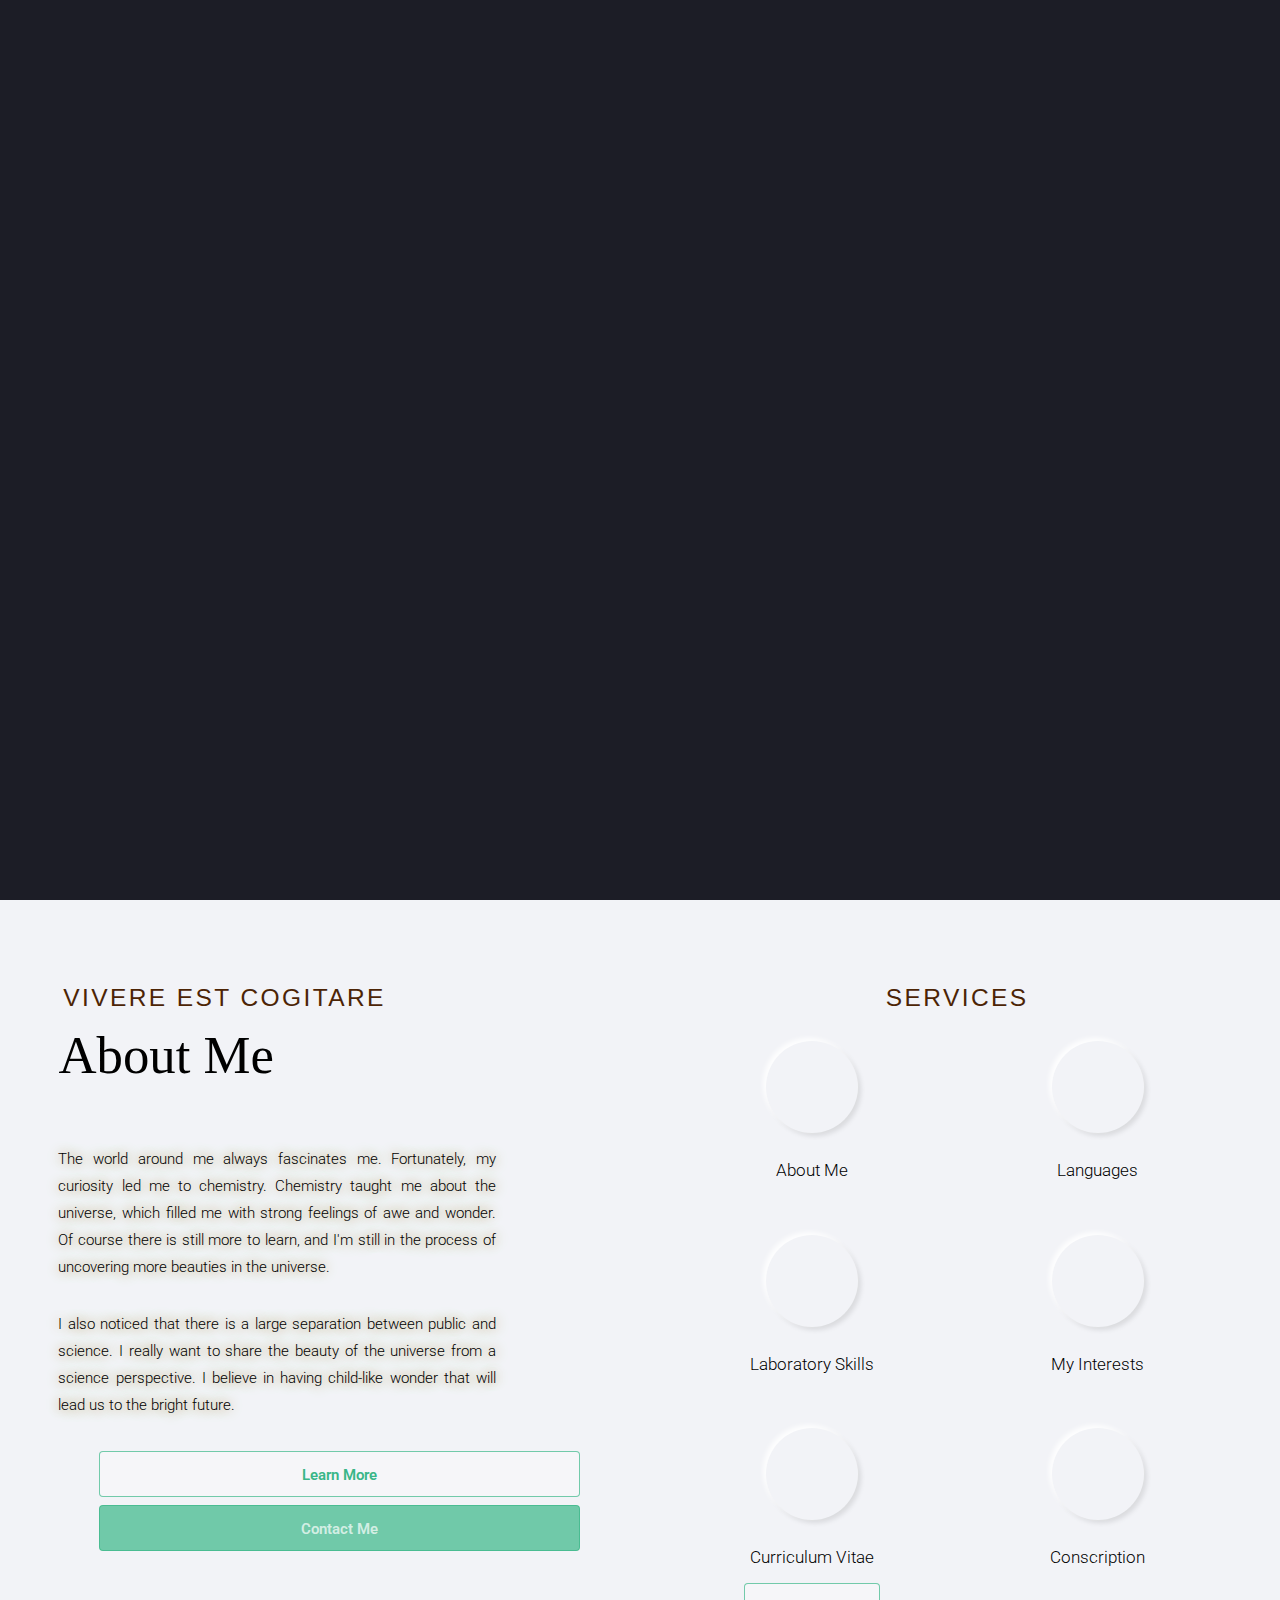
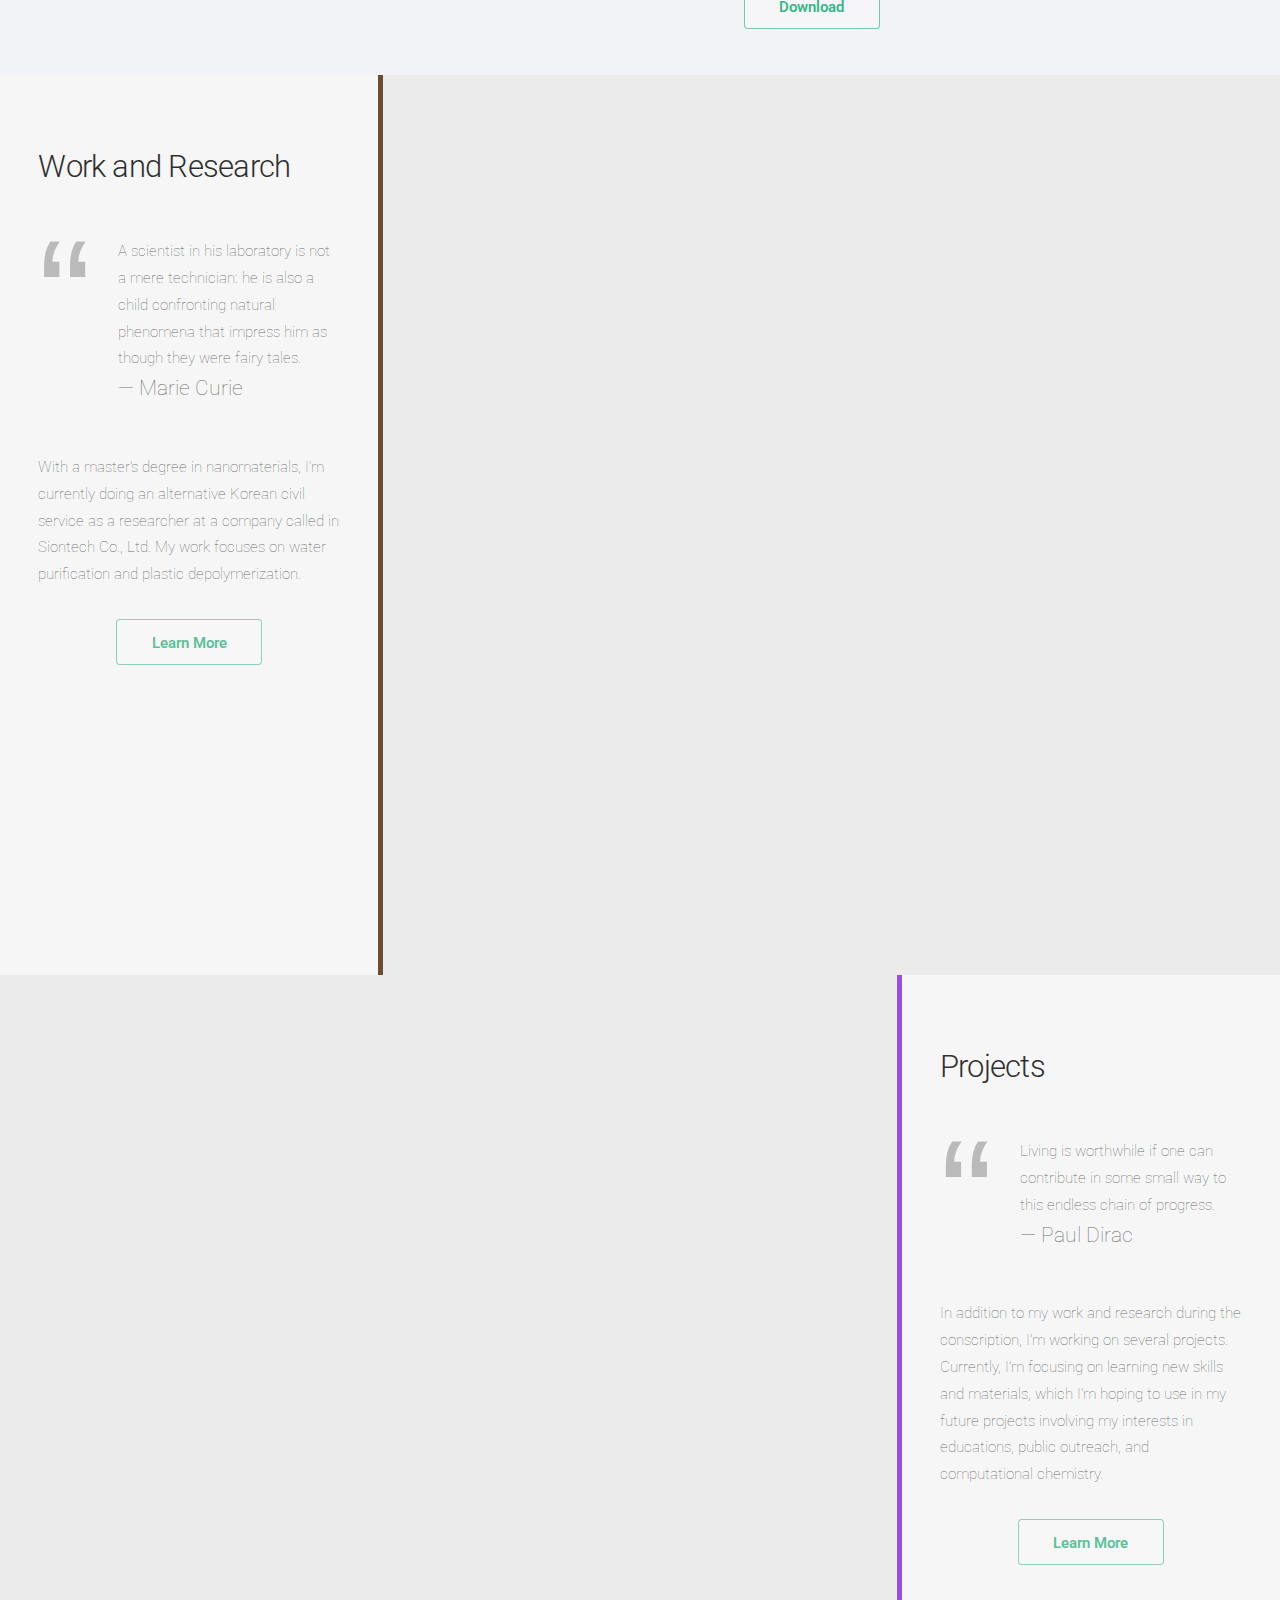
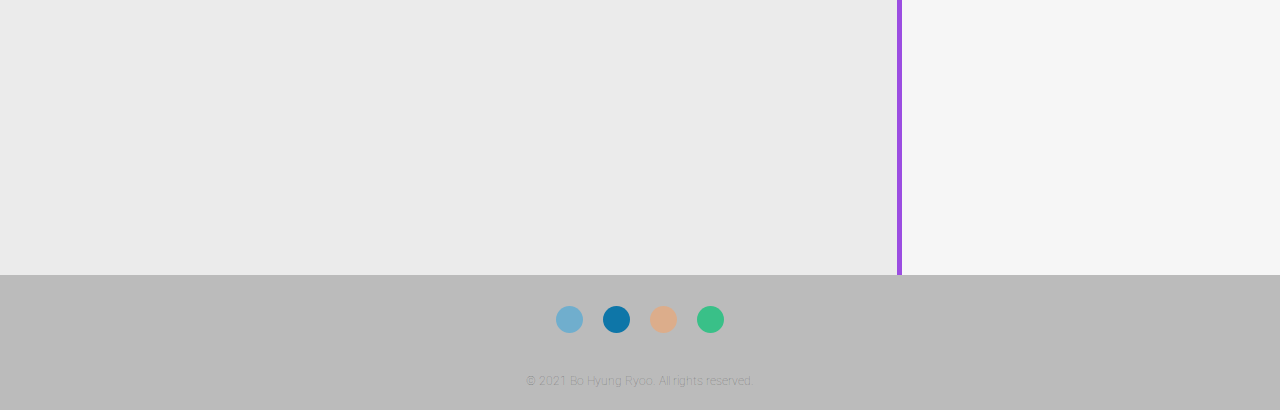
==== index.html @ 75197764 "project page and cv" ====
<!DOCTYPE HTML>

<html>
	<head>
		<title>Ryoo</title>
		<meta charset="utf-8" />
		<meta name="viewport" content="width=device-width, initial-scale=1, user-scalable=no" />
		<!-- <link rel="stylesheet" href="assets/css/base.css" /> -->
		<link rel="stylesheet" href="assets/css/main.css" />
		<noscript><link rel="stylesheet" href="assets/css/noscript.css" /></noscript>
	</head>
	<body class="is-preload landing">
		<div id="page-wrapper">

			<!-- Header -->
				<header id="header">
					<h1 id="logo"><a href="index.html"><b>Ryoo</b></a></h1>
					<nav id="nav">
						<ul>
							<li><a href="index.html">Home</a></li>
							<li><a href="aboutMe.html">About Me</a></li>
							<li>
								<a href="works.html">Works/Research</a>
								<ul>
									<li><a href="millstone.html">Master's Research</a></li>
									<li><a href="siontech.html">Military Conscription</a></li>
								</ul>
							</li>
							<li><a href="projects.html">Projects</a></li>
							<li><a href="publish.html" style="padding-right: 2em">Publications</a></li>
						</ul>
					</nav>
				</header>

			<!-- Face -->
				<section id="face">
					<div class="overlay"></div><div class="gradient-overlay"></div>

					<div class="face-content">
						<header>
							<h1>Bo Hyung Ryoo</h1>
							<h3>Materials Chemist</h3>

							<p> Technical Research Personnel 
							<br>Korean Military Service
							<br>Senior Researcher at Siontech</p>
						

						</header>

						<span class="face-image"><img src="images/img05282021/IMG_1712.jpg" style="width:100%; height: 100%;"alt="" /></span>
					</div>
					<div style="margin-top: 0;">
						<ul class="face-section-links">
							<li>More: <a href="aboutMe.html">About Me</a></li>
							<li>View: <a href="works.html">My Works</a></li>
							<li>Contact: <a href="mailto:BoHyungRyoo@gmail.com">By Email</a></li>
							<!-- <li>Contact: <a href="contact.html">By Email</a></li> -->
						</ul>
					</div>

					<div class="face-banner">

						<section>
						</section>
					</div>
				</section>

				<section id="about-one" class="about-content">

					<div class="about-profile-bg"></div>
			 
					<div class="about-wrap">
			 
						<div class="about-profile">
							<a class="about-profile-bg"></a>
							<div class="intro">
							<h3 class="animate-this">Vivere est Cogitare</h3>
							<h1 class="animate-this">About Me</h1>
							</div>

							<div class="about-description">
							<p class="lead justify text-shadow animate-this"><strong>
								The world around me always fascinates me. Fortunately, my curiosity led me to chemistry.
									Chemistry taught me about the universe, which filled me with strong feelings of awe and wonder.
									Of course there is still more to learn, and I'm still in the process of uncovering more beauties in the universe. 
							</strong></p>
							<p class="justify text-shadow animate-this"><strong>
								I also noticed that there is a large separation between public and science. 
								I really want to share the beauty of the universe from a science perspective. 
								I believe in having child-like wonder that will lead us to the bright future.
							</strong></p>
							<div class="about-profile-button" >
								<a href="aboutMe.html" class="button" style="width: 80%;">Learn More</a>
								<a href="contact.html" class="button primary" style="width: 80%;">Contact Me</a>
							</div>
							</div>
							   		
							
						</div><!-- end about-profile  -->
						



						<div class="about-services">
			 
							 <div class="intro">
								<h3 class="animate-this" style="margin-bottom: 1em">Services</h3>
								<!-- <h1 class="animate-this">What I Do.</h1> -->
			 				</div>
			 
							<div class="box alt">
								<div class="row gtr-uniform">
									<section class="col-6 col-6-xsmall">
										<span><a href="aboutMe.html" style="margin-bottom: 0.5em;" class="icon solid intr major fas fa-user"></a></span>
										<h4 style="line-height: 1em;">About Me</h4>
										<p></p>
									</section>
									<section class="col-6 col-6-xsmall">
										<span><a href="labtech.html" style="margin-bottom: 0.5em;" class="icon solid intr major fa-comment"></a></span>
										<h4 style="line-height: 1em;">Languages</h4>
										<p></p>
									</section>
									<section class="col-6 col-6-xsmall">
										<span><a href="labtech.html" style="margin-bottom: 0.5em;" class="icon solid intr major fa-flask"></a></span>
										<h4 style="line-height: 1em;">Laboratory Skills</h4>
										<p></p>
									</section>
									<section class="col-6 col-6-xsmall">
										<span><a href="#" style="margin-bottom: 0.5em;" class="icon solid intr major far fa-heart"></a></span>
										<h4 style="line-height: 1em;">My Interests</h4>
										<p></p>
									</section>
									<section class="col-6 col-6-xsmall">
										<span><a href="cv.html" style="margin-bottom: 0.5em;" class="icon solid intr major fa-file"></a></span>
										<h4 style="line-height: 1em;">Curriculum Vitae</h4>
										<div style="margin:auto; text-align: center;">
											<a href="assets/docs/CV_Ryoo.pdf"  class="button icon solid fa-download" download="CV_Ryoo">Download</a>
										</div>
									</section>
									<section class="col-6 col-6-xsmall">
										<span><a href="https://www.mma.go.kr/eng/contents.do?mc=mma0000838" style="margin-bottom: 0.5em;" class="icon solid intr major fas fa-calendar-alt"></a></span>
										<h4 style="line-height: 1em;">Conscription</h4>
										<p id="conscriptiontimer"></p>
		
										<!--Conscription timer-->
										<script>
										// Set the date we're counting down to
										var byeconscription = new Date("Sep 23, 2022 18:00:00").getTime();
										var initialcons = new Date("Sep 23, 2019 9:00:00").getTime();
		
										// Update the count down every 1 second
										var x = setInterval(function() {
		
											// Get today's date and time
											var now = new Date().getTime();
		
											// Find the distance between now and the count down date
											var leftcons = byeconscription - now;
											var donecons = now - initialcons;
		
											// Time calculations for days, hours, minutes and seconds
											var daysleft = Math.floor(leftcons / (1000 * 60 * 60 * 24)) + 1 ;
											//var hours = Math.floor((leftcons % (1000 * 60 * 60 * 24)) / (1000 * 60 * 60));
											//var minutes = Math.floor((leftcons % (1000 * 60 * 60)) / (1000 * 60));
											//var seconds = Math.floor((leftcons % (1000 * 60)) / 1000);
											var daysdone = Math.floor(donecons / (1000 * 60 * 60 * 24));
		
											// Output the result in an element with id="conscriptiontimer"
											document.getElementById("conscriptiontimer").innerHTML = daysdone + " Days Served <br>"
											+"<b>"+ daysleft + " Days Remaining </b>"
											//+ hours + "h "+ minutes + "m " + seconds + "s ";
		
											// If the count down is over, write some text 
											if (leftcons < 0) {
												clearInterval(x);
												document.getElementById("conscriptiontimer").innerHTML = "I am a free man";
										  }
										}, 1000);
										</script>
									</section>
								</div>
							</div>			
			 
						</div> <!-- end about-services  -->   		
			 
					</div> <!-- end about-wrap  -->
				</section> <!-- end about -->



			<!-- Two -->
				<section id="two" class="mainViewer style2 left">
					<span class="image fit main"><img src="images/img05282021/2n2.jpg" alt="" /></span>
					<div class="content">
						<header>
							<h2>Work and Research</h2>
								<blockquote class="mobile-hide">
									A scientist in his laboratory is not a mere technician: he is also a child confronting natural phenomena that impress him as though they were fairy tales.
								<cite>Marie Curie</cite>
								</blockquote>
						</header>
						<p> With a master's degree in nanomaterials, I'm currently doing an alternative Korean civil service as a researcher at a company called in Siontech Co., Ltd.
							My work focuses on water purification and plastic depolymerization.
						</p>
						<div style="margin:auto; text-align: center;">
							<a href="works.html" class="button">Learn More</a>
						</div>
					</div>
				</section>

			<!-- Three -->
				<section id="three" class="mainViewer style3 right">
					<span class="image fit main bottom"><img src="images/img05282021/DSC5618b.jpg" alt="" /></span>
					<div class="content">
						<header>
							<h2>Projects</h2>
								<blockquote class="mobile-hide">
									Living is worthwhile if one can contribute in some small way to this endless chain of progress.
									<cite>Paul Dirac</cite>
						</header>
						<p>
							In addition to my work and research during the conscription, I'm working on several projects. 
							Currently, I'm focusing on learning new skills and materials, which I'm hoping to use in my future projects involving my interests in educations, public outreach, and computational chemistry.
							<!-- Currently, my projects involve my interests in chemistry/science educations, public outreach, and computational chemistry. -->
						</p>
						<div style="margin:auto; text-align: center;">
							<a href="projects.html" class="button">Learn More</a>
						</div>
					</div>
					
				</section>
				


			<!-- Footer -->
				<footer>
					<ul class="icons">
						<li><a href="#" class="icon brands circle fa-twitter"><span class="label">Twitter</span></a></li>
						<!-- <li><a href="#" class="icon brands circle fa-facebook-f"><span class="label">Facebook</span></a></li> -->
						<li><a href="https://linkedin.com/in/Ryoo" class="icon brands circle fa-linkedin-in"><span class="label">LinkedIn</span></a></li>
						<!-- <li><a href="#" class="icon brands circle fa-google-plus-g"><span class="label">Googleplus</span></a></li> -->
						<!-- <li><a href="#" class="icon brands circle fa-instagram"><span class="label">Instagram</span></a></li> -->
						<!-- <li><a href="#" class="icon brands circle fa-whatsapp"><span class="label">WhatsApp</span></a></li> -->
						<li><a href="https://github.com/Ryoo" class="icon brands circle fa-github"><span class="label">GitHub</span></a></li>
						<li><a href="mailto:BoHyungRyoo@gmail.com" class="icon solid circle fa-envelope"><span class="label">Email</span></a></li>
					</ul>
					<ul class="copyright">
						<li>&copy; 2021 Bo Hyung Ryoo. All rights reserved.</li>
					</ul>
				</footer>

		</div>

		<!-- Scripts -->
			<script src="assets/js/jquery.min.js"></script>
			<script src="assets/js/jquery.scrolly.min.js"></script>
			<script src="assets/js/jquery.dropotron.min.js"></script>
			<script src="assets/js/jquery.scrollex.min.js"></script>
			<script src="assets/js/browser.min.js"></script>
			<script src="assets/js/breakpoints.min.js"></script>
			<script src="assets/js/util.js"></script>
			<script src="assets/js/main.js"></script>

	</body>
</html>
---- assets/css/main.css ----
@import url("fontawesome-all.min.css");
@import url("https://fonts.googleapis.com/css?family=Roboto:100,300,100italic,300italic");


html, body, div, span, applet, object,
iframe, h1, h2, h3, h4, h5, h6, p, blockquote,
pre, a, abbr, acronym, address, big, cite,
code, del, dfn, em, img, ins, kbd, q, s, samp,
small, strike, strong, sub, sup, tt, var, b,
u, i, center, dl, dt, dd, ol, ul, li, fieldset,
form, label, legend, table, caption, tbody,
tfoot, thead, tr, th, td, article, aside,
canvas, details, embed, figure, figcaption,
footer, header, hgroup, menu, nav, output, ruby,
section, summary, time, mark, audio, video {
	margin: 0;
	padding: 0;
	border: 0;
	font-size: 100%;
	font: inherit;
	vertical-align: baseline;}

article, aside, details, figcaption, figure,
footer, header, hgroup, menu, nav, section {
	display: block;}

body {
	line-height: 1;
}

ol, ul {
	list-style: none;
}

blockquote, q {
	quotes: none;
}

	blockquote:before, blockquote:after, q:before, q:after {
		content: '';
		content: none;
	}

table {
	border-collapse: collapse;
	border-spacing: 0;
}

body {
	-webkit-text-size-adjust: none;
}

mark {
	background-color: transparent;
	color: inherit;
}

input::-moz-focus-inner {
	border: 0;
	padding: 0;
}

input, select, textarea {
	-moz-appearance: none;
	-webkit-appearance: none;
	-ms-appearance: none;
	appearance: none;
}

/* Basic */

	html {
		box-sizing: border-box;
	}

	*, *:before, *:after {
		box-sizing: inherit;
	}

	html, body {
		background: #ebebeb;
	}

	body.is-preload *, body.is-preload *:before, body.is-preload *:after {
		-moz-animation: none !important;
		-webkit-animation: none !important;
		-ms-animation: none !important;
		animation: none !important;
		-moz-transition: none !important;
		-webkit-transition: none !important;
		-ms-transition: none !important;
		transition: none !important;
	}

	body, input, select, textarea {
		color: rgba(0, 0, 0, 0.75);
		font-family: "Roboto", Helvetica, sans-serif;
		font-size: 15pt;
		font-weight: 100;
		line-height: 1.75em;
	}

	a {
		-moz-transition: border-color 0.2s ease-in-out, color 0.2s ease-in-out;
		-webkit-transition: border-color 0.2s ease-in-out, color 0.2s ease-in-out;
		-ms-transition: border-color 0.2s ease-in-out, color 0.2s ease-in-out;
		transition: border-color 0.2s ease-in-out, color 0.2s ease-in-out;
		color: #43af84;
		text-decoration: none;
	}

		a:hover {
			color: #43af84 !important;
			border-bottom-color: transparent;
		}

	strong, b {
		color: #000;
		font-weight: 300;
	}

	em, i {
		font-style: italic;
	}

	p {
		margin: 0 0 2em 0;
	}

	.justify {
		text-align: justify;
	}
	.text-shadow {
		text-shadow: 0 0 1em lightgreen, 0 0 12px lightcoral
	}

	h1, h2, h3, h4, h5, h6 {
		color: #000;
		font-weight: 300;
		line-height: 1em;
		margin: 0 0 1em 0;
	}

		h1 a, h2 a, h3 a, h4 a, h5 a, h6 a {
			color: inherit;
			border: 0;
		}

	h2 {
		font-size: 2em;
		line-height: 1.5em;
		letter-spacing: -0.025em;
	}

	h3 {
		font-size: 1.35em;
		line-height: 1.5em;
	}

	h4 {
		font-size: 1.1em;
		line-height: 1.5em;
	}

	h5 {
		font-size: 0.9em;
		line-height: 1.5em;
	}

	h6 {
		font-size: 0.7em;
		line-height: 1.5em;
	}

	sub {
		font-size: 0.8em;
		position: relative;
		top: 0.5em;
	}

	sup {
		font-size: 0.8em;
		position: relative;
		top: -0.5em;
	}

	hr {
		border: 0;
		border-bottom: solid 1px rgba(255, 255, 255, 0.3);
		margin: 3em 0;
	}

		hr.major {
			margin: 4em 0;
		}

		blockquote {
			margin: 3rem 0;
			padding-left: 5rem;
			position: relative;
		}
		
		blockquote:before {
			content: "\201C";
			font-size: 10rem;
			line-height: 0px;
			margin: 0;
			color: rgba(0, 0, 0, 0.3);
			font-family: arial, sans-serif;
			position: absolute;
			top: 3.6rem;
			left: 0;
		}
		
		blockquote p {
			font-family: "librebaskerville-italic", georgia, serif;
			font-style: italic;
			padding: 0;
			font-size: 1.9rem;
			line-height: 1.895;
		}
		
		blockquote cite {
			display: block;
			font-size: 1.3rem;
			font-style: normal;
			line-height: 1.615;
		}
		
		blockquote cite:before {
			content: "\2014 \0020";
		}
		
		blockquote cite a,
		blockquote cite a:visited {
			color: #4f4f4f;
			border: none;
		}

	var, kbd, samp, code, pre {
		font-family: Consolas, "Andale Mono", Courier, "Courier New", monospace;
	}

	code {
		font-size: 1.4rem;
		margin: 0 .2rem;
		padding: .3rem .6rem;
		white-space: nowrap;
		background: #F1F1F1;
		border: 1px solid #E1E1E1;
		border-radius: 3px;
	}

	pre > code {
		display: block;
		white-space: pre;
		line-height: 2;
		padding: 0;
		margin: 0;
	}
	
	pre.prettyprint > code {
		border: none;
	}
	
	del {
		text-decoration: line-through;
	}
	
	abbr[title],
	dfn[title] {
		border-bottom: 1px dotted;
		cursor: help;
	}
	
	mark {
		background: #FFF49B;
		color: #000;
	}
	
	hr {
		border: solid #d2d2d2;
		border-width: 1px 0 0;
		clear: both;
		margin: 2.4rem 0 1.5rem;
		height: 0;
	}

	.align-left {
		text-align: left;
	}

	.align-center {
		text-align: center;
	}

	.align-right {
		text-align: right;
	}

/* Loader */

	@-moz-keyframes spinner-show {
		0% {
			opacity: 0;
		}

		100% {
			opacity: 1;
		}
	}

	@-webkit-keyframes spinner-show {
		0% {
			opacity: 0;
		}

		100% {
			opacity: 1;
		}
	}

	@-ms-keyframes spinner-show {
		0% {
			opacity: 0;
		}

		100% {
			opacity: 1;
		}
	}

	@keyframes spinner-show {
		0% {
			opacity: 0;
		}

		100% {
			opacity: 1;
		}
	}

	@-moz-keyframes spinner-hide {
		0% {
			color: rgba(255, 255, 255, 0.15);
			z-index: 100001;
			-moz-transform: scale(1) rotate(0deg);
			-webkit-transform: scale(1) rotate(0deg);
			-ms-transform: scale(1) rotate(0deg);
			transform: scale(1) rotate(0deg);
		}

		99% {
			color: #1c1d26;
			z-index: 100001;
			-moz-transform: scale(0.5) rotate(360deg);
			-webkit-transform: scale(0.5) rotate(360deg);
			-ms-transform: scale(0.5) rotate(360deg);
			transform: scale(0.5) rotate(360deg);
		}

		100% {
			color: #1c1d26;
			z-index: -1;
			-moz-transform: scale(0.5) rotate(360deg);
			-webkit-transform: scale(0.5) rotate(360deg);
			-ms-transform: scale(0.5) rotate(360deg);
			transform: scale(0.5) rotate(360deg);
		}
	}

	@-webkit-keyframes spinner-hide {
		0% {
			color: rgba(255, 255, 255, 0.15);
			z-index: 100001;
			-moz-transform: scale(1) rotate(0deg);
			-webkit-transform: scale(1) rotate(0deg);
			-ms-transform: scale(1) rotate(0deg);
			transform: scale(1) rotate(0deg);
		}

		99% {
			color: #1c1d26;
			z-index: 100001;
			-moz-transform: scale(0.5) rotate(360deg);
			-webkit-transform: scale(0.5) rotate(360deg);
			-ms-transform: scale(0.5) rotate(360deg);
			transform: scale(0.5) rotate(360deg);
		}

		100% {
			color: #1c1d26;
			z-index: -1;
			-moz-transform: scale(0.5) rotate(360deg);
			-webkit-transform: scale(0.5) rotate(360deg);
			-ms-transform: scale(0.5) rotate(360deg);
			transform: scale(0.5) rotate(360deg);
		}
	}

	@-ms-keyframes spinner-hide {
		0% {
			color: rgba(255, 255, 255, 0.15);
			z-index: 100001;
			-moz-transform: scale(1) rotate(0deg);
			-webkit-transform: scale(1) rotate(0deg);
			-ms-transform: scale(1) rotate(0deg);
			transform: scale(1) rotate(0deg);
		}

		99% {
			color: #1c1d26;
			z-index: 100001;
			-moz-transform: scale(0.5) rotate(360deg);
			-webkit-transform: scale(0.5) rotate(360deg);
			-ms-transform: scale(0.5) rotate(360deg);
			transform: scale(0.5) rotate(360deg);
		}

		100% {
			color: #1c1d26;
			z-index: -1;
			-moz-transform: scale(0.5) rotate(360deg);
			-webkit-transform: scale(0.5) rotate(360deg);
			-ms-transform: scale(0.5) rotate(360deg);
			transform: scale(0.5) rotate(360deg);
		}
	}

	@keyframes spinner-hide {
		0% {
			color: rgba(255, 255, 255, 0.15);
			z-index: 100001;
			-moz-transform: scale(1) rotate(0deg);
			-webkit-transform: scale(1) rotate(0deg);
			-ms-transform: scale(1) rotate(0deg);
			transform: scale(1) rotate(0deg);
		}

		99% {
			color: #1c1d26;
			z-index: 100001;
			-moz-transform: scale(0.5) rotate(360deg);
			-webkit-transform: scale(0.5) rotate(360deg);
			-ms-transform: scale(0.5) rotate(360deg);
			transform: scale(0.5) rotate(360deg);
		}

		100% {
			color: #1c1d26;
			z-index: -1;
			-moz-transform: scale(0.5) rotate(360deg);
			-webkit-transform: scale(0.5) rotate(360deg);
			-ms-transform: scale(0.5) rotate(360deg);
			transform: scale(0.5) rotate(360deg);
		}
	}

	@-moz-keyframes spinner-rotate {
		0% {
			-moz-transform: scale(1) rotate(0deg);
			-webkit-transform: scale(1) rotate(0deg);
			-ms-transform: scale(1) rotate(0deg);
			transform: scale(1) rotate(0deg);
		}

		100% {
			-moz-transform: scale(1) rotate(360deg);
			-webkit-transform: scale(1) rotate(360deg);
			-ms-transform: scale(1) rotate(360deg);
			transform: scale(1) rotate(360deg);
		}
	}

	@-webkit-keyframes spinner-rotate {
		0% {
			-moz-transform: scale(1) rotate(0deg);
			-webkit-transform: scale(1) rotate(0deg);
			-ms-transform: scale(1) rotate(0deg);
			transform: scale(1) rotate(0deg);
		}

		100% {
			-moz-transform: scale(1) rotate(360deg);
			-webkit-transform: scale(1) rotate(360deg);
			-ms-transform: scale(1) rotate(360deg);
			transform: scale(1) rotate(360deg);
		}
	}

	@-ms-keyframes spinner-rotate {
		0% {
			-moz-transform: scale(1) rotate(0deg);
			-webkit-transform: scale(1) rotate(0deg);
			-ms-transform: scale(1) rotate(0deg);
			transform: scale(1) rotate(0deg);
		}

		100% {
			-moz-transform: scale(1) rotate(360deg);
			-webkit-transform: scale(1) rotate(360deg);
			-ms-transform: scale(1) rotate(360deg);
			transform: scale(1) rotate(360deg);
		}
	}

	@keyframes spinner-rotate {
		0% {
			-moz-transform: scale(1) rotate(0deg);
			-webkit-transform: scale(1) rotate(0deg);
			-ms-transform: scale(1) rotate(0deg);
			transform: scale(1) rotate(0deg);
		}

		100% {
			-moz-transform: scale(1) rotate(360deg);
			-webkit-transform: scale(1) rotate(360deg);
			-ms-transform: scale(1) rotate(360deg);
			transform: scale(1) rotate(360deg);
		}
	}

	@-moz-keyframes overlay-hide {
		0% {
			opacity: 1;
			z-index: 100000;
		}

		15% {
			opacity: 1;
			z-index: 100000;
		}

		99% {
			opacity: 0;
			z-index: 100000;
		}

		100% {
			opacity: 0;
			z-index: -1;
		}
	}

	@-webkit-keyframes overlay-hide {
		0% {
			opacity: 1;
			z-index: 100000;
		}

		15% {
			opacity: 1;
			z-index: 100000;
		}

		99% {
			opacity: 0;
			z-index: 100000;
		}

		100% {
			opacity: 0;
			z-index: -1;
		}
	}

	@-ms-keyframes overlay-hide {
		0% {
			opacity: 1;
			z-index: 100000;
		}

		15% {
			opacity: 1;
			z-index: 100000;
		}

		99% {
			opacity: 0;
			z-index: 100000;
		}

		100% {
			opacity: 0;
			z-index: -1;
		}
	}

	@keyframes overlay-hide {
		0% {
			opacity: 1;
			z-index: 100000;
		}

		15% {
			opacity: 1;
			z-index: 100000;
		}

		99% {
			opacity: 0;
			z-index: 100000;
		}

		100% {
			opacity: 0;
			z-index: -1;
		}
	}

	body.landing {
		text-decoration: none;
	}

		body.landing:before {
			-moz-osx-font-smoothing: grayscale;
			-webkit-font-smoothing: antialiased;
			display: inline-block;
			font-style: normal;
			font-variant: normal;
			text-rendering: auto;
			line-height: 1;
			text-transform: none !important;
			font-family: 'Font Awesome 5 Free';
			font-weight: 900;
		}

		body.landing:before {
			-moz-animation: spinner-show 1.5s 1 0.25s ease forwards, spinner-hide 0.25s ease-in-out forwards !important;
			-webkit-animation: spinner-show 1.5s 1 0.25s ease forwards, spinner-hide 0.25s ease-in-out forwards !important;
			-ms-animation: spinner-show 1.5s 1 0.25s ease forwards, spinner-hide 0.25s ease-in-out forwards !important;
			animation: spinner-show 1.5s 1 0.25s ease forwards, spinner-hide 0.25s ease-in-out forwards !important;
			-moz-transform-origin: 50% 50%;
			-webkit-transform-origin: 50% 50%;
			-ms-transform-origin: 50% 50%;
			transform-origin: 50% 50%;
			color: rgba(255, 255, 255, 0.15);
			content: '\f1ce';
			cursor: default;
			display: block;
			font-size: 2em;
			height: 2em;
			left: 50%;
			line-height: 2em;
			margin: -1em 0 0 -1em;
			opacity: 0;
			position: fixed;
			text-align: center;
			top: 50%;
			width: 2em;
			z-index: -1;
		}

		body.landing:after {
			-moz-animation: overlay-hide 1.5s ease-in forwards !important;
			-webkit-animation: overlay-hide 1.5s ease-in forwards !important;
			-ms-animation: overlay-hide 1.5s ease-in forwards !important;
			animation: overlay-hide 1.5s ease-in forwards !important;
			background: #1c1d26;
			content: '';
			display: block;
			height: 100%;
			left: 0;
			opacity: 0;
			position: fixed;
			top: 0;
			width: 100%;
			z-index: -1;
		}

		body.landing.is-preload:before {
			-moz-animation: spinner-show 1.5s 1 0.25s ease forwards, spinner-rotate 0.75s infinite linear !important;
			-webkit-animation: spinner-show 1.5s 1 0.25s ease forwards, spinner-rotate 0.75s infinite linear !important;
			-ms-animation: spinner-show 1.5s 1 0.25s ease forwards, spinner-rotate 0.75s infinite linear !important;
			animation: spinner-show 1.5s 1 0.25s ease forwards, spinner-rotate 0.75s infinite linear !important;
			z-index: 100001;
		}

		body.landing.is-preload:after {
			-moz-animation: none !important;
			-webkit-animation: none !important;
			-ms-animation: none !important;
			animation: none !important;
			opacity: 1;
			z-index: 100000;
		}

	@media (-webkit-min-device-pixel-ratio: 2) {

		body.landing:before {
			line-height: 2.025em;
		}

	}

/* Container */

	.container {
		margin: 0 auto;
		max-width: calc(100% - 4em);
		width: 70em;
	}

		.container.xsmall {
			width: 17.5em;
		}

		.container.small {
			width: 35em;
		}

		.container.medium {
			width: 52.5em;
		}

		.container.large {
			width: 87.5em;
		}

		.container.xlarge {
			width: 105em;
		}

		.container.max {
			width: 100%;
		}

		@media screen and (max-width: 1280px) {

			.container {
				width: 90%;
				max-width: 100%;
			}

		}

		@media screen and (max-width: 980px) {

			.container {
				width: calc(100%-2em) !important;
			}
			blockquote {
				font-size: 0.7em;
				padding-left: 4em;
				margin: 1em 0;
			}
			blockquote cite {
				font-size: 0.8rem;
			}

		}

/* Row */

	.row {
		display: flex;
		flex-wrap: wrap;
		box-sizing: border-box;
		align-items: stretch;
	}

		.row > * {
			box-sizing: border-box;
		}

		.row.gtr-uniform > * > :last-child {
			margin-bottom: 0;
		}

		.row.aln-left {
			justify-content: flex-start;
		}

		.row.aln-center {
			justify-content: center;
		}

		.row.aln-right {
			justify-content: flex-end;
		}

		.row.aln-top {
			align-items: flex-start;
		}

		.row.aln-middle {
			align-items: center;
		}

		.row.aln-bottom {
			align-items: flex-end;
		}

		.row > .imp {
			order: -1;
		}

		.row > .col-1 {
			width: 8.33333%;
		}

		.row > .off-1 {
			margin-left: 8.33333%;
		}

		.row > .col-2 {
			width: 16.66667%;
		}

		.row > .off-2 {
			margin-left: 16.66667%;
		}

		.row > .col-3 {
			width: 25%;
		}

		.row > .off-3 {
			margin-left: 25%;
		}

		.row > .col-4 {
			width: 33.33333%;
		}

		.row > .off-4 {
			margin-left: 33.33333%;
		}

		.row > .col-5 {
			width: 41.66667%;
		}

		.row > .off-5 {
			margin-left: 41.66667%;
		}

		.row > .col-6 {
			width: 50%;
		}

		.row > .off-6 {
			margin-left: 50%;
		}

		.row > .col-7 {
			width: 58.33333%;
		}

		.row > .off-7 {
			margin-left: 58.33333%;
		}

		.row > .col-8 {
			width: 66.66667%;
		}

		.row > .off-8 {
			margin-left: 66.66667%;
		}

		.row > .col-9 {
			width: 75%;
		}

		.row > .off-9 {
			margin-left: 75%;
		}

		.row > .col-10 {
			width: 83.33333%;
		}

		.row > .off-10 {
			margin-left: 83.33333%;
		}

		.row > .col-11 {
			width: 91.66667%;
		}

		.row > .off-11 {
			margin-left: 91.66667%;
		}

		.row > .col-12 {
			width: 100%;
		}

		.row > .off-12 {
			margin-left: 100%;
		}

		.row.gtr-0 {
			margin-top: 0;
			margin-left: 0em;
		}

			.row.gtr-0 > * {
				padding: 0 0 0 0em;
			}

			.row.gtr-0.gtr-uniform {
				margin-top: 0em;
			}

				.row.gtr-0.gtr-uniform > * {
					padding-top: 0em;
				}

		.row.gtr-25 {
			margin-top: 0;
			margin-left: -0.625em;
		}

			.row.gtr-25 > * {
				padding: 0 0 0 0.625em;
			}

			.row.gtr-25.gtr-uniform {
				margin-top: -0.625em;
			}

				.row.gtr-25.gtr-uniform > * {
					padding-top: 0.625em;
				}

		.row.gtr-50 {
			margin-top: 0;
			margin-left: -1.25em;
		}

			.row.gtr-50 > * {
				padding: 0 0 0 1.25em;
			}

			.row.gtr-50.gtr-uniform {
				margin-top: -1.25em;
			}

				.row.gtr-50.gtr-uniform > * {
					padding-top: 1.25em;
				}

		.row {
			margin-top: 0;
			margin-left: -2.5em;
		}

			.row > * {
				padding: 0 0 0 2.5em;
			}

			.row.gtr-uniform {
				margin-top: -2.5em;
			}

				.row.gtr-uniform > * {
					padding-top: 2.5em;
				}

		.row.gtr-150 {
			margin-top: 0;
			margin-left: -3.75em;
		}

			.row.gtr-150 > * {
				padding: 0 0 0 3.75em;
			}

			.row.gtr-150.gtr-uniform {
				margin-top: -3.75em;
			}

				.row.gtr-150.gtr-uniform > * {
					padding-top: 3.75em;
				}

		.row.gtr-200 {
			margin-top: 0;
			margin-left: -5em;
		}

			.row.gtr-200 > * {
				padding: 0 0 0 5em;
			}

			.row.gtr-200.gtr-uniform {
				margin-top: -5em;
			}

				.row.gtr-200.gtr-uniform > * {
					padding-top: 5em;
				}

		@media screen and (max-width: 1680px) {

			.row {
				display: flex;
				flex-wrap: wrap;
				box-sizing: border-box;
				align-items: stretch;
			}

				.row > * {
					box-sizing: border-box;
				}

				.row.gtr-uniform > * > :last-child {
					margin-bottom: 0;
				}

				.row.aln-left {
					justify-content: flex-start;
				}

				.row.aln-center {
					justify-content: center;
				}

				.row.aln-right {
					justify-content: flex-end;
				}

				.row.aln-top {
					align-items: flex-start;
				}

				.row.aln-middle {
					align-items: center;
				}

				.row.aln-bottom {
					align-items: flex-end;
				}

				.row > .imp-xlarge {
					order: -1;
				}

				.row > .col-1-xlarge {
					width: 8.33333%;
				}

				.row > .off-1-xlarge {
					margin-left: 8.33333%;
				}

				.row > .col-2-xlarge {
					width: 16.66667%;
				}

				.row > .off-2-xlarge {
					margin-left: 16.66667%;
				}

				.row > .col-3-xlarge {
					width: 25%;
				}

				.row > .off-3-xlarge {
					margin-left: 25%;
				}

				.row > .col-4-xlarge {
					width: 33.33333%;
				}

				.row > .off-4-xlarge {
					margin-left: 33.33333%;
				}

				.row > .col-5-xlarge {
					width: 41.66667%;
				}

				.row > .off-5-xlarge {
					margin-left: 41.66667%;
				}

				.row > .col-6-xlarge {
					width: 50%;
				}

				.row > .off-6-xlarge {
					margin-left: 50%;
				}

				.row > .col-7-xlarge {
					width: 58.33333%;
				}

				.row > .off-7-xlarge {
					margin-left: 58.33333%;
				}

				.row > .col-8-xlarge {
					width: 66.66667%;
				}

				.row > .off-8-xlarge {
					margin-left: 66.66667%;
				}

				.row > .col-9-xlarge {
					width: 75%;
				}

				.row > .off-9-xlarge {
					margin-left: 75%;
				}

				.row > .col-10-xlarge {
					width: 83.33333%;
				}

				.row > .off-10-xlarge {
					margin-left: 83.33333%;
				}

				.row > .col-11-xlarge {
					width: 91.66667%;
				}

				.row > .off-11-xlarge {
					margin-left: 91.66667%;
				}

				.row > .col-12-xlarge {
					width: 100%;
				}

				.row > .off-12-xlarge {
					margin-left: 100%;
				}

				.row.gtr-0 {
					margin-top: 0;
					margin-left: 0em;
				}

					.row.gtr-0 > * {
						padding: 0 0 0 0em;
					}

					.row.gtr-0.gtr-uniform {
						margin-top: 0em;
					}

						.row.gtr-0.gtr-uniform > * {
							padding-top: 0em;
						}

				.row.gtr-25 {
					margin-top: 0;
					margin-left: -0.625em;
				}

					.row.gtr-25 > * {
						padding: 0 0 0 0.625em;
					}

					.row.gtr-25.gtr-uniform {
						margin-top: -0.625em;
					}

						.row.gtr-25.gtr-uniform > * {
							padding-top: 0.625em;
						}

				.row.gtr-50 {
					margin-top: 0;
					margin-left: -1.25em;
				}

					.row.gtr-50 > * {
						padding: 0 0 0 1.25em;
					}

					.row.gtr-50.gtr-uniform {
						margin-top: -1.25em;
					}

						.row.gtr-50.gtr-uniform > * {
							padding-top: 1.25em;
						}

				.row {
					margin-top: 0;
					margin-left: -2.5em;
				}

					.row > * {
						padding: 0 0 0 2.5em;
					}

					.row.gtr-uniform {
						margin-top: -2.5em;
					}

						.row.gtr-uniform > * {
							padding-top: 2.5em;
						}

				.row.gtr-150 {
					margin-top: 0;
					margin-left: -3.75em;
				}

					.row.gtr-150 > * {
						padding: 0 0 0 3.75em;
					}

					.row.gtr-150.gtr-uniform {
						margin-top: -3.75em;
					}

						.row.gtr-150.gtr-uniform > * {
							padding-top: 3.75em;
						}

				.row.gtr-200 {
					margin-top: 0;
					margin-left: -5em;
				}

					.row.gtr-200 > * {
						padding: 0 0 0 5em;
					}

					.row.gtr-200.gtr-uniform {
						margin-top: -5em;
					}

						.row.gtr-200.gtr-uniform > * {
							padding-top: 5em;
						}

		}

		@media screen and (max-width: 1280px) {

			.row {
				display: flex;
				flex-wrap: wrap;
				box-sizing: border-box;
				align-items: stretch;
			}

				.row > * {
					box-sizing: border-box;
				}

				.row.gtr-uniform > * > :last-child {
					margin-bottom: 0;
				}

				.row.aln-left {
					justify-content: flex-start;
				}

				.row.aln-center {
					justify-content: center;
				}

				.row.aln-right {
					justify-content: flex-end;
				}

				.row.aln-top {
					align-items: flex-start;
				}

				.row.aln-middle {
					align-items: center;
				}

				.row.aln-bottom {
					align-items: flex-end;
				}

				.row > .imp-large {
					order: -1;
				}

				.row > .col-1-large {
					width: 8.33333%;
				}

				.row > .off-1-large {
					margin-left: 8.33333%;
				}

				.row > .col-2-large {
					width: 16.66667%;
				}

				.row > .off-2-large {
					margin-left: 16.66667%;
				}

				.row > .col-3-large {
					width: 25%;
				}

				.row > .off-3-large {
					margin-left: 25%;
				}

				.row > .col-4-large {
					width: 33.33333%;
				}

				.row > .off-4-large {
					margin-left: 33.33333%;
				}

				.row > .col-5-large {
					width: 41.66667%;
				}

				.row > .off-5-large {
					margin-left: 41.66667%;
				}

				.row > .col-6-large {
					width: 50%;
				}

				.row > .off-6-large {
					margin-left: 50%;
				}

				.row > .col-7-large {
					width: 58.33333%;
				}

				.row > .off-7-large {
					margin-left: 58.33333%;
				}

				.row > .col-8-large {
					width: 66.66667%;
				}

				.row > .off-8-large {
					margin-left: 66.66667%;
				}

				.row > .col-9-large {
					width: 75%;
				}

				.row > .off-9-large {
					margin-left: 75%;
				}

				.row > .col-10-large {
					width: 83.33333%;
				}

				.row > .off-10-large {
					margin-left: 83.33333%;
				}

				.row > .col-11-large {
					width: 91.66667%;
				}

				.row > .off-11-large {
					margin-left: 91.66667%;
				}

				.row > .col-12-large {
					width: 100%;
				}

				.row > .off-12-large {
					margin-left: 100%;
				}

				.row.gtr-0 {
					margin-top: 0;
					margin-left: 0em;
				}

					.row.gtr-0 > * {
						padding: 0 0 0 0em;
					}

					.row.gtr-0.gtr-uniform {
						margin-top: 0em;
					}

						.row.gtr-0.gtr-uniform > * {
							padding-top: 0em;
						}

				.row.gtr-25 {
					margin-top: 0;
					margin-left: -0.625em;
				}

					.row.gtr-25 > * {
						padding: 0 0 0 0.625em;
					}

					.row.gtr-25.gtr-uniform {
						margin-top: -0.625em;
					}

						.row.gtr-25.gtr-uniform > * {
							padding-top: 0.625em;
						}

				.row.gtr-50 {
					margin-top: 0;
					margin-left: -1.25em;
				}

					.row.gtr-50 > * {
						padding: 0 0 0 1.25em;
					}

					.row.gtr-50.gtr-uniform {
						margin-top: -1.25em;
					}

						.row.gtr-50.gtr-uniform > * {
							padding-top: 1.25em;
						}

				.row {
					margin-top: 0;
					margin-left: -2.5em;
				}

					.row > * {
						padding: 0 0 0 2.5em;
					}

					.row.gtr-uniform {
						margin-top: -2.5em;
					}

						.row.gtr-uniform > * {
							padding-top: 2.5em;
						}

				.row.gtr-150 {
					margin-top: 0;
					margin-left: -3.75em;
				}

					.row.gtr-150 > * {
						padding: 0 0 0 3.75em;
					}

					.row.gtr-150.gtr-uniform {
						margin-top: -3.75em;
					}

						.row.gtr-150.gtr-uniform > * {
							padding-top: 3.75em;
						}

				.row.gtr-200 {
					margin-top: 0;
					margin-left: -5em;
				}

					.row.gtr-200 > * {
						padding: 0 0 0 5em;
					}

					.row.gtr-200.gtr-uniform {
						margin-top: -5em;
					}

						.row.gtr-200.gtr-uniform > * {
							padding-top: 5em;
						}

		}

		@media screen and (max-width: 980px) {

			.row {
				display: flex;
				flex-wrap: wrap;
				box-sizing: border-box;
				align-items: stretch;
			}

				.row > * {
					box-sizing: border-box;
				}

				.row.gtr-uniform > * > :last-child {
					margin-bottom: 0;
				}

				.row.aln-left {
					justify-content: flex-start;
				}

				.row.aln-center {
					justify-content: center;
				}

				.row.aln-right {
					justify-content: flex-end;
				}

				.row.aln-top {
					align-items: flex-start;
				}

				.row.aln-middle {
					align-items: center;
				}

				.row.aln-bottom {
					align-items: flex-end;
				}

				.row > .imp-medium {
					order: -1;
				}

				.row > .col-1-medium {
					width: 8.33333%;
				}

				.row > .off-1-medium {
					margin-left: 8.33333%;
				}

				.row > .col-2-medium {
					width: 16.66667%;
				}

				.row > .off-2-medium {
					margin-left: 16.66667%;
				}

				.row > .col-3-medium {
					width: 25%;
				}

				.row > .off-3-medium {
					margin-left: 25%;
				}

				.row > .col-4-medium {
					width: 33.33333%;
				}

				.row > .off-4-medium {
					margin-left: 33.33333%;
				}

				.row > .col-5-medium {
					width: 41.66667%;
				}

				.row > .off-5-medium {
					margin-left: 41.66667%;
				}

				.row > .col-6-medium {
					width: 50%;
				}

				.row > .off-6-medium {
					margin-left: 50%;
				}

				.row > .col-7-medium {
					width: 58.33333%;
				}

				.row > .off-7-medium {
					margin-left: 58.33333%;
				}

				.row > .col-8-medium {
					width: 66.66667%;
				}

				.row > .off-8-medium {
					margin-left: 66.66667%;
				}

				.row > .col-9-medium {
					width: 75%;
				}

				.row > .off-9-medium {
					margin-left: 75%;
				}

				.row > .col-10-medium {
					width: 83.33333%;
				}

				.row > .off-10-medium {
					margin-left: 83.33333%;
				}

				.row > .col-11-medium {
					width: 91.66667%;
				}

				.row > .off-11-medium {
					margin-left: 91.66667%;
				}

				.row > .col-12-medium {
					width: 100%;
				}

				.row > .off-12-medium {
					margin-left: 100%;
				}

				.row.gtr-0 {
					margin-top: 0;
					margin-left: 0em;
				}

					.row.gtr-0 > * {
						padding: 0 0 0 0em;
					}

					.row.gtr-0.gtr-uniform {
						margin-top: 0em;
					}

						.row.gtr-0.gtr-uniform > * {
							padding-top: 0em;
						}

				.row.gtr-25 {
					margin-top: 0;
					margin-left: -0.625em;
				}

					.row.gtr-25 > * {
						padding: 0 0 0 0.625em;
					}

					.row.gtr-25.gtr-uniform {
						margin-top: -0.625em;
					}

						.row.gtr-25.gtr-uniform > * {
							padding-top: 0.625em;
						}

				.row.gtr-50 {
					margin-top: 0;
					margin-left: -1.25em;
				}

					.row.gtr-50 > * {
						padding: 0 0 0 1.25em;
					}

					.row.gtr-50.gtr-uniform {
						margin-top: -1.25em;
					}

						.row.gtr-50.gtr-uniform > * {
							padding-top: 1.25em;
						}

				.row {
					margin-top: 0;
					margin-left: -2.5em;
				}

					.row > * {
						padding: 0 0 0 2.5em;
					}

					.row.gtr-uniform {
						margin-top: -2.5em;
					}

						.row.gtr-uniform > * {
							padding-top: 2.5em;
						}

				.row.gtr-150 {
					margin-top: 0;
					margin-left: -3.75em;
				}

					.row.gtr-150 > * {
						padding: 0 0 0 3.75em;
					}

					.row.gtr-150.gtr-uniform {
						margin-top: -3.75em;
					}

						.row.gtr-150.gtr-uniform > * {
							padding-top: 3.75em;
						}

				.row.gtr-200 {
					margin-top: 0;
					margin-left: -5em;
				}

					.row.gtr-200 > * {
						padding: 0 0 0 5em;
					}

					.row.gtr-200.gtr-uniform {
						margin-top: -5em;
					}

						.row.gtr-200.gtr-uniform > * {
							padding-top: 5em;
						}

		}

		@media screen and (max-width: 736px) {

			.row {
				display: flex;
				flex-wrap: wrap;
				box-sizing: border-box;
				align-items: stretch;
			}

				.row > * {
					box-sizing: border-box;
				}

				.row.gtr-uniform > * > :last-child {
					margin-bottom: 0;
				}

				.row.aln-left {
					justify-content: flex-start;
				}

				.row.aln-center {
					justify-content: center;
				}

				.row.aln-right {
					justify-content: flex-end;
				}

				.row.aln-top {
					align-items: flex-start;
				}

				.row.aln-middle {
					align-items: center;
				}

				.row.aln-bottom {
					align-items: flex-end;
				}

				.row > .imp-small {
					order: -1;
				}

				.row > .col-1-small {
					width: 8.33333%;
				}

				.row > .off-1-small {
					margin-left: 8.33333%;
				}

				.row > .col-2-small {
					width: 16.66667%;
				}

				.row > .off-2-small {
					margin-left: 16.66667%;
				}

				.row > .col-3-small {
					width: 25%;
				}

				.row > .off-3-small {
					margin-left: 25%;
				}

				.row > .col-4-small {
					width: 33.33333%;
				}

				.row > .off-4-small {
					margin-left: 33.33333%;
				}

				.row > .col-5-small {
					width: 41.66667%;
				}

				.row > .off-5-small {
					margin-left: 41.66667%;
				}

				.row > .col-6-small {
					width: 50%;
				}

				.row > .off-6-small {
					margin-left: 50%;
				}

				.row > .col-7-small {
					width: 58.33333%;
				}

				.row > .off-7-small {
					margin-left: 58.33333%;
				}

				.row > .col-8-small {
					width: 66.66667%;
				}

				.row > .off-8-small {
					margin-left: 66.66667%;
				}

				.row > .col-9-small {
					width: 75%;
				}

				.row > .off-9-small {
					margin-left: 75%;
				}

				.row > .col-10-small {
					width: 83.33333%;
				}

				.row > .off-10-small {
					margin-left: 83.33333%;
				}

				.row > .col-11-small {
					width: 91.66667%;
				}

				.row > .off-11-small {
					margin-left: 91.66667%;
				}

				.row > .col-12-small {
					width: 100%;
				}

				.row > .off-12-small {
					margin-left: 100%;
				}

				.row.gtr-0 {
					margin-top: 0;
					margin-left: 0em;
				}

					.row.gtr-0 > * {
						padding: 0 0 0 0em;
					}

					.row.gtr-0.gtr-uniform {
						margin-top: 0em;
					}

						.row.gtr-0.gtr-uniform > * {
							padding-top: 0em;
						}

				.row.gtr-25 {
					margin-top: 0;
					margin-left: -0.625em;
				}

					.row.gtr-25 > * {
						padding: 0 0 0 0.625em;
					}

					.row.gtr-25.gtr-uniform {
						margin-top: -0.625em;
					}

						.row.gtr-25.gtr-uniform > * {
							padding-top: 0.625em;
						}

				.row.gtr-50 {
					margin-top: 0;
					margin-left: -1.25em;
				}

					.row.gtr-50 > * {
						padding: 0 0 0 1.25em;
					}

					.row.gtr-50.gtr-uniform {
						margin-top: -1.25em;
					}

						.row.gtr-50.gtr-uniform > * {
							padding-top: 1.25em;
						}

				.row {
					margin-top: 0;
					margin-left: -2.5em;
				}

					.row > * {
						padding: 0 0 0 2.5em;
					}

					.row.gtr-uniform {
						margin-top: -2.5em;
					}

						.row.gtr-uniform > * {
							padding-top: 2.5em;
						}

				.row.gtr-150 {
					margin-top: 0;
					margin-left: -3.75em;
				}

					.row.gtr-150 > * {
						padding: 0 0 0 3.75em;
					}

					.row.gtr-150.gtr-uniform {
						margin-top: -3.75em;
					}

						.row.gtr-150.gtr-uniform > * {
							padding-top: 3.75em;
						}

				.row.gtr-200 {
					margin-top: 0;
					margin-left: -5em;
				}

					.row.gtr-200 > * {
						padding: 0 0 0 5em;
					}

					.row.gtr-200.gtr-uniform {
						margin-top: -5em;
					}

						.row.gtr-200.gtr-uniform > * {
							padding-top: 5em;
						}

		}

		@media screen and (max-width: 480px) {

			.row {
				display: flex;
				flex-wrap: wrap;
				box-sizing: border-box;
				align-items: stretch;
			}

				.row > * {
					box-sizing: border-box;
				}

				.row.gtr-uniform > * > :last-child {
					margin-bottom: 0;
				}

				.row.aln-left {
					justify-content: flex-start;
				}

				.row.aln-center {
					justify-content: center;
				}

				.row.aln-right {
					justify-content: flex-end;
				}

				.row.aln-top {
					align-items: flex-start;
				}

				.row.aln-middle {
					align-items: center;
				}

				.row.aln-bottom {
					align-items: flex-end;
				}

				.row > .imp-xsmall {
					order: -1;
				}

				.row > .col-1-xsmall {
					width: 8.33333%;
				}

				.row > .off-1-xsmall {
					margin-left: 8.33333%;
				}

				.row > .col-2-xsmall {
					width: 16.66667%;
				}

				.row > .off-2-xsmall {
					margin-left: 16.66667%;
				}

				.row > .col-3-xsmall {
					width: 25%;
				}

				.row > .off-3-xsmall {
					margin-left: 25%;
				}

				.row > .col-4-xsmall {
					width: 33.33333%;
				}

				.row > .off-4-xsmall {
					margin-left: 33.33333%;
				}

				.row > .col-5-xsmall {
					width: 41.66667%;
				}

				.row > .off-5-xsmall {
					margin-left: 41.66667%;
				}

				.row > .col-6-xsmall {
					width: 50%;
				}

				.row > .off-6-xsmall {
					margin-left: 50%;
				}

				.row > .col-7-xsmall {
					width: 58.33333%;
				}

				.row > .off-7-xsmall {
					margin-left: 58.33333%;
				}

				.row > .col-8-xsmall {
					width: 66.66667%;
				}

				.row > .off-8-xsmall {
					margin-left: 66.66667%;
				}

				.row > .col-9-xsmall {
					width: 75%;
				}

				.row > .off-9-xsmall {
					margin-left: 75%;
				}

				.row > .col-10-xsmall {
					width: 83.33333%;
				}

				.row > .off-10-xsmall {
					margin-left: 83.33333%;
				}

				.row > .col-11-xsmall {
					width: 91.66667%;
				}

				.row > .off-11-xsmall {
					margin-left: 91.66667%;
				}

				.row > .col-12-xsmall {
					width: 100%;
				}

				.row > .off-12-xsmall {
					margin-left: 100%;
				}

				.row.gtr-0 {
					margin-top: 0;
					margin-left: 0em;
				}

					.row.gtr-0 > * {
						padding: 0 0 0 0em;
					}

					.row.gtr-0.gtr-uniform {
						margin-top: 0em;
					}

						.row.gtr-0.gtr-uniform > * {
							padding-top: 0em;
						}

				.row.gtr-25 {
					margin-top: 0;
					margin-left: -0.625em;
				}

					.row.gtr-25 > * {
						padding: 0 0 0 0.625em;
					}

					.row.gtr-25.gtr-uniform {
						margin-top: -0.625em;
					}

						.row.gtr-25.gtr-uniform > * {
							padding-top: 0.625em;
						}

				.row.gtr-50 {
					margin-top: 0;
					margin-left: -1.25em;
				}

					.row.gtr-50 > * {
						padding: 0 0 0 1.25em;
					}

					.row.gtr-50.gtr-uniform {
						margin-top: -1.25em;
					}

						.row.gtr-50.gtr-uniform > * {
							padding-top: 1.25em;
						}

				.row {
					margin-top: 0;
					margin-left: -2.5em;
				}

					.row > * {
						padding: 0 0 0 2.5em;
					}

					.row.gtr-uniform {
						margin-top: -2.5em;
					}

						.row.gtr-uniform > * {
							padding-top: 2.5em;
						}

				.row.gtr-150 {
					margin-top: 0;
					margin-left: -3.75em;
				}

					.row.gtr-150 > * {
						padding: 0 0 0 3.75em;
					}

					.row.gtr-150.gtr-uniform {
						margin-top: -3.75em;
					}

						.row.gtr-150.gtr-uniform > * {
							padding-top: 3.75em;
						}

				.row.gtr-200 {
					margin-top: 0;
					margin-left: -5em;
				}

					.row.gtr-200 > * {
						padding: 0 0 0 5em;
					}

					.row.gtr-200.gtr-uniform {
						margin-top: -5em;
					}

						.row.gtr-200.gtr-uniform > * {
							padding-top: 5em;
						}

		}

/* Section/Article */

	section.special, article.special {
		text-align: center;
	}

	header p {
		color: rgba(0, 0, 0, 0.75);
		position: relative;
		margin: 0 0 1.5em 0;
	}

	header h1 b {
		font-family: fantasy, cursive;
		color: #ebebeb;
	}

	header nav ul {
		color: #EBEBEB;
	}

	header h2 + p {
		font-size: 1.25em;
		margin-top: -1em;
		line-height: 1.75em;
	}

	header h3 + p {
		font-size: 1.1em;
		margin-top: -0.8em;
		line-height: 1.75em;
	}

	header h4 + p,
	header h5 + p,
	header h6 + p {
		font-size: 0.9em;
		margin-top: -0.6em;
		line-height: 1.5em;
	}

	header.major {
		margin: 0 0 4em 0;
		position: relative;
		text-align: center;
	}

		header.major:after {
			background: #8826df;
			content: '';
			display: inline-block;
			height: 0.2em;
			max-width: 20em;
			width: 75%;
		}

	footer.major {
		margin: 4em 0 0 0;
	}

/* Form */

	form {
		margin: 0 0 2em 0;
	}

		form.cta {
			max-width: 35em;
			margin-left: auto;
			margin-right: auto;
		}

	label {
		color: #ffffff;
		display: block;
		font-size: 0.9em;
		font-weight: 300;
		margin: 0 0 1em 0;
	}

	input[type="text"],
	input[type="password"],
	input[type="email"],
	select,
	textarea {
		-moz-appearance: none;
		-webkit-appearance: none;
		-ms-appearance: none;
		appearance: none;
		-moz-transition: border-color 0.2s ease-in-out;
		-webkit-transition: border-color 0.2s ease-in-out;
		-ms-transition: border-color 0.2s ease-in-out;
		transition: border-color 0.2s ease-in-out;
		background: transparent;
		border-radius: 4px;
		border: solid 2px rgba(0, 0, 0, 0.75);
		color: inherit;
		display: block;
		outline: 0;
		padding: 0 1em;
		text-decoration: none;
		width: 100%;
	}

		input[type="text"]:invalid,
		input[type="password"]:invalid,
		input[type="email"]:invalid,
		select:invalid,
		textarea:invalid {
			box-shadow: none;
		}

		input[type="text"]:focus,
		input[type="password"]:focus,
		input[type="email"]:focus,
		select:focus,
		textarea:focus {
			border-color: #8826df;
		}

	select {
		background-image: url("data:image/svg+xml;charset=utf8,%3Csvg xmlns='http://www.w3.org/2000/svg' width='40' height='40' preserveAspectRatio='none' viewBox='0 0 40 40'%3E%3Cpath d='M9.4,12.3l10.4,10.4l10.4-10.4c0.2-0.2,0.5-0.4,0.9-0.4c0.3,0,0.6,0.1,0.9,0.4l3.3,3.3c0.2,0.2,0.4,0.5,0.4,0.9 c0,0.4-0.1,0.6-0.4,0.9L20.7,31.9c-0.2,0.2-0.5,0.4-0.9,0.4c-0.3,0-0.6-0.1-0.9-0.4L4.3,17.3c-0.2-0.2-0.4-0.5-0.4-0.9 c0-0.4,0.1-0.6,0.4-0.9l3.3-3.3c0.2-0.2,0.5-0.4,0.9-0.4S9.1,12.1,9.4,12.3z' fill='rgba(255, 255, 255, 0.3)' /%3E%3C/svg%3E");
		background-size: 1.25rem;
		background-repeat: no-repeat;
		background-position: calc(100% - 1rem) center;
		height: 3em;
		padding-right: 3em;
		text-overflow: ellipsis;
	}

		select option {
			color: #ffffff;
			background: #1c1d26;
		}

		select:focus::-ms-value {
			background-color: transparent;
		}

		select::-ms-expand {
			display: none;
		}

	input[type="text"],
	input[type="password"],
	input[type="email"],
	select {
		height: 3em;
	}

	textarea {
		padding: 0.75em 1em;
	}

	input[type="checkbox"],
	input[type="radio"] {
		-moz-appearance: none;
		-webkit-appearance: none;
		-ms-appearance: none;
		appearance: none;
		display: block;
		float: left;
		margin-right: -2em;
		opacity: 0;
		width: 1em;
		z-index: -1;
	}

		input[type="checkbox"] + label,
		input[type="radio"] + label {
			text-decoration: none;
			color: rgba(0, 0, 0, 0.75);
			cursor: pointer;
			display: inline-block;
			font-size: 1em;
			font-weight: 100;
			padding-left: 2.55em;
			padding-right: 0.75em;
			position: relative;
		}

			input[type="checkbox"] + label:before,
			input[type="radio"] + label:before {
				-moz-osx-font-smoothing: grayscale;
				-webkit-font-smoothing: antialiased;
				display: inline-block;
				font-style: normal;
				font-variant: normal;
				text-rendering: auto;
				line-height: 1;
				text-transform: none !important;
				font-family: 'Font Awesome 5 Free';
				font-weight: 900;
			}

			input[type="checkbox"] + label:before,
			input[type="radio"] + label:before {
				border-radius: 4px;
				border: solid 1px rgba(0, 0, 0, 0.75);
				content: '';
				display: inline-block;
				font-size: 0.8em;
				height: 2.25em;
				left: 0;
				line-height: 2.25em;
				position: absolute;
				text-align: center;
				top: 0;
				width: 2.25em;
			}

		input[type="checkbox"]:checked + label:before,
		input[type="radio"]:checked + label:before {
			background: rgba(0, 0, 0, 0.25);
			color: rgba(0, 0, 0, 0.75);
			content: '\f00c';
		}

		input[type="checkbox"]:focus + label:before,
		input[type="radio"]:focus + label:before {
			border-color: #8826df;
		}

	input[type="checkbox"] + label:before {
		border-radius: 4px;
	}

	input[type="radio"] + label:before {
		border-radius: 100%;
	}

	::-webkit-input-placeholder {
		color: rgba(0, 0, 0, 0.75) !important;
		opacity: 1.0;
	}

	:-moz-placeholder {
		color: rgba(0, 0, 0, 0.75) !important;
		opacity: 1.0;
	}

	::-moz-placeholder {
		color: rgba(0, 0, 0, 0.75) !important;
		opacity: 1.0;
	}

	:-ms-input-placeholder {
		color: rgba(0, 0, 0, 0.75) !important;
		opacity: 1.0;
	}

/* Box */

	.box {
		border-radius: 4px;
		border: solid 1px rgba(255, 255, 255, 0.3);
		margin-bottom: 2em;
		padding: 1.5em;
	}

		.box > :last-child,
		.box > :last-child > :last-child,
		.box > :last-child > :last-child > :last-child {
			margin-bottom: 0;
		}

		.box.alt {
			border: 0;
			border-radius: 0;
			padding: 0;
		}

/* Icon */

	.icon {
		text-decoration: none;
		border-bottom: none;
		position: relative;
	}

		.icon:before {
			-moz-osx-font-smoothing: grayscale;
			-webkit-font-smoothing: antialiased;
			display: inline-block;
			font-style: normal;
			font-variant: normal;
			text-rendering: auto;
			line-height: 1;
			text-transform: none !important;
			font-family: 'Font Awesome 5 Free';
			font-weight: 400;
		}

		.icon > .label {
			display: none;
		}

		.icon:before {
			line-height: inherit;
		}

		.icon.solid:before {
			font-weight: 900 !important;
		}

		.icon.brands:before {
			font-family: 'Font Awesome 5 Brands' !important;
		}

		.icon.circle {
			-moz-transition: all 0.2s ease-in-out;
			-webkit-transition: all 0.2s ease-in-out;
			-ms-transition: all 0.2s ease-in-out;
			transition: all 0.2s ease-in-out;
			border: 0;
			border-radius: 100%;
			display: inline-block;
			font-size: 1.25em;
			height: 2.25em;
			left: 0;
			line-height: 2.25em;
			text-align: center;
			text-decoration: none;
			top: 0;
			width: 2.25em;
		}

			.icon.circle:hover {
				top: -0.2em;
			}

			.icon.circle.fa-twitter {
				background: #70aecd;
				color: #fff;
			}

				.icon.circle.fa-twitter:hover {
					background: #7fb7d2;
					color: #fff;
				}

			.icon.circle.fa-facebook-f {
				background: #7490c3;
				color: #fff;
			}

				.icon.circle.fa-facebook-f:hover {
					background: #829bc9;
					color: #fff
				}

			.icon.circle.fa-google-plus-g {
				background: #db6b67;
				color: #fff;
			}

				.icon.circle.fa-google-plus-g:hover {
					background: #df7b77;
					color: #fff
				}

			.icon.circle.fa-github {
				background: #dcad8b;
				color: #fff;
			}

				.icon.circle.fa-github:hover {
					background: #e1b89b;
				}

			.icon.circle.fa-linkedin-in {
				background: #0e76a8;
				color: #fff;
			}

				.icon.circle.fa-linkedin-in:hover {
					background: #1B84B9;
					color: #fff
				}
			.icon.circle.fa-whatsapp {
				background: #25D366;
				color: #fff;
			}
				.icon.circle.fa-whatsapp:hover {
					background: #35E376;
					color: #fff
				}

			.icon.circle.fa-instagram {
				background: #c13584;
				color: #fff;
			}
				.icon.circle.fa-instagram:hover {
					background: #e1306c;
					color: #fff
				}
			.icon.circle.fa-dribbble {
				background: #da83ae;
				color: #fff;
			}

				.icon.circle.fa-dribbble:hover {
					background: #df93b8;
					color: #fff
				}

			.icon.circle.fa-envelope {
				background: #39c088;
				color: #fff;
			}
				.icon.circle.fa-envelope:hover {
					background: #43ca92;
					color: #fff
				}

		.icon.alt {
			text-decoration: none;
		}

			.icon.alt:before {
				-moz-osx-font-smoothing: grayscale;
				-webkit-font-smoothing: antialiased;
				display: inline-block;
				font-style: normal;
				font-variant: normal;
				text-rendering: auto;
				line-height: 1;
				text-transform: none !important;
				font-family: 'Font Awesome 5 Free';
				font-weight: 400;
			}

			.icon.alt:before {
				color: #1c1d26 !important;
				text-shadow: 1px 0 0 #ffffff, -1px 0 0 #ffffff, 0 1px 0 #ffffff, 0 -1px 0 #ffffff;
			}

		.icon.intr {
			text-decoration: none;
		}

			.icon.intr:before {
				-moz-osx-font-smoothing: grayscale;
				-webkit-font-smoothing: antialiased;
				display: inline-block;
				font-style: normal;
				font-variant: normal;
				text-rendering: auto;
				line-height: 1;
				text-transform: none !important;
				font-family: 'Font Awesome 5 Free';
				font-weight: 400;
			}

			.icon.intr:before {
				color: #43af84 !important;
				text-shadow: 1px 0 0 #ffffff, -1px 0 0 #ffffff, 0 1px 0 #ffffff, 0 -1px 0 #ffffff;
			}

			.icon.intr:hover {
				cursor: pointer;
				opacity: 0.3;
        		box-shadow: -3px -3px 5px rgba(255, 255, 255, 0.8), 3px 3px 5px rgba(0, 0, 0, 0.2);
				top:-0.2em
			}

			.icon.major:active {
				opacity: 1;
        		box-shadow: inset -2px -2px 4px rgba(255, 255, 255, 0.5), inset 4px 4px 8px rgba(0, 0, 0, 0.1);
			}

		.icon.major {
			background: #f2f3f7;
			border-radius: 100%;
			cursor: default;
			display: inline-block;
			height: 6em;
			line-height: 5.65em;
			margin: 0 0 2em 0;
			text-align: center;
			width: 6em;
			box-shadow: -3px -3px 5px rgba(255, 255, 255, 0.9), 3px 3px 5px rgba(0, 0, 0, 0.1);
		}

			.icon.major:before {
				font-size: 2.25em;
			}

			.icon.major.alt {
				text-decoration: none;
			}

				.icon.major.alt:before {
					-moz-osx-font-smoothing: grayscale;
					-webkit-font-smoothing: antialiased;
					display: inline-block;
					font-style: normal;
					font-variant: normal;
					text-rendering: auto;
					line-height: 1;
					text-transform: none !important;
					font-family: 'Font Awesome 5 Free';
					font-weight: 400;
				}

				.icon.major.alt:before {
					color: #272833 !important;
					text-shadow: 1px 0 0 #ffffff, -1px 0 0 #ffffff, 0 1px 0 #ffffff, 0 -1px 0 #ffffff;
				}


/* Image */

	.image {
		border-radius: 4px;
		border: 0;
		display: inline-block;
		position: relative;
		overflow: hidden;
	}

		.image:before {
			content: '';
			display: block;
			position: absolute;
			left: 0;
			top: 0;
			/* background-image: url("images/overlay.png"); */
			width: 100%;
			height: 100%;
			z-index: 1;
		}

		.image img {
			border-radius: 4px;
			display: block;
		}

		.image.left {
			float: left;
			margin: 0 1.5em 1em 0;
			top: 0.25em;
		}

		.image.right {
			float: right;
			margin: 0 0 1em 1.5em;
			top: 0.25em;
		}

		.image.left, .image.right {
			max-width: 40%;
		}

			.image.left img, .image.right img {
				width: 100%;
			}

		.image.fit {
			display: inline;
			width: 100%;
		}

			.image.fit img {
				width: 100%;
				display: block;
				margin: 0 0 0 0;
			}
		
		.image.fit + h3 {
			margin-top: 0.8em
		}

				


/* Slideshow */




.carousel {margin-left:10%; margin-right: 10%; margin: 0 0 2em}

ul.slides {
    display: block;
    position: relative;
    height: 600px;
    margin: 0;
    padding: 0;
    overflow:hidden;
    list-style: none;
}

.slides * {
    user-select: none;
    -ms-user-select: none;
    -moz-user-select: none;
    -khtml-user-select: none;
    -webkit-user-select: none;
    -webkit-touch-callout: none;
}

ul.slides input {display: none;}
.slide-container {display: block;}

.slide-image {
    display: block;
    position: absolute;
    width: 100%;
    height: 100%;
    top: 0;
    opacity: 0;
    transition: all 1s ease-in-out;
}   

.slide-image img {width: auto; min-width: 100%; height: 100%;}

.carousel-controls {
    position: absolute;
    top: 0;
    left: 0;
    right: 0;
    z-index: 999;
    font-size: 100px;
    line-height: 600px;
    color: #fff;
}

.carousel-controls label {
    display: none;
    position: absolute;
    padding: 0 20px;
    opacity: 0;
    transition: opacity .2s;
    cursor: pointer;
}
.slide-image:hover + .carousel-controls label{ opacity: 0.5;}
.carousel-controls label:hover {opacity: 1;}
.carousel-controls .prev-slide {width: 49%; text-align: left; left: 0;}
.carousel-controls .next-slide {width: 49%; text-align: right; right: 0;}

.carousel-dots {
    position: absolute;
    left: 0;
    right: 0;
    bottom: 20px;
    z-index: 999;
    text-align: center;
}

.carousel-dots .carousel-dot {
    display: inline-block;
    width: 30px;
    height: 30px;
    border-radius: 50%;
    background-color: #fff;
    opacity: 0.5;
    margin: 10px;
}

input:checked + .slide-container .slide-image {
    opacity: 1;
    transform: scale(1);
    transition: opacity 1s ease-in-out;
}

input:checked + .slide-container .carousel-controls label {display: block;}

input#caro-img-1:checked ~ .carousel-dots label#caro-img-dot-1,
input#caro-img-2:checked ~ .carousel-dots label#caro-img-dot-2,
input#caro-img-3:checked ~ .carousel-dots label#caro-img-dot-3,
input#caro-img-4:checked ~ .carousel-dots label#caro-img-dot-4,
input#caro-img-5:checked ~ .carousel-dots label#caro-img-dot-5,
input#caro-img-6:checked ~ .carousel-dots label#caro-img-dot-6 {
	opacity: 1;
}
input:checked + .slide-container .nav label { display: block; }



/* List */

	ol {
		list-style: decimal;
		margin: 0 0 2em 0;
		padding-left: 1.25em;
	}

		ol li {
			padding-left: 0.25em;
			margin: 1em 0;
		}

	ul {
		list-style: disc;
		margin: 0 0 2em 0;
		padding-left: 1em;
	}

		ul li {
			padding-left: 0.5em;
		}

		ul.alt {
			list-style: none;
			padding-left: 0;
		}

			ul.alt li {
				border-top: solid 1px rgba(255, 255, 255, 0.3);
				padding: 0.5em 0;
			}

				ul.alt li:first-child {
					border-top: 0;
					padding-top: 0;
				}

	dl {
		margin: 0 0 2em 0;
	}
/* SkillBar */

	.skillBar{
		background-color: #949494;
		width: 95%;
		padding: 1px;
  		border-radius: 15px;
  		margin-bottom: 5px;
		font-size: 15px;
  		color: #FFF;
  		font-weight: bold;
  		text-shadow: 1px 1px 1px rgba(0,0,0,0.6);
	}

	.skillBar::before{
		content:  attr(skillSel);
  		background-color: #f3b0ff;
		display: inline-block;
  		padding: 0px 0px 0px 15px;
  		border-radius: inherit;
  		animation: skillbar-load 1.2s ease-in-out;
  		-webkit-animation: skillbar-load 1.2s ease-in-out;
  		-moz-animation: skillbar-load 1.2s ease-in-out;
  		-o-animation: skillbar-load 1.2s ease-in-out;
	}

	.skillBar.front::before{background-color: #ffcc33;}
	.skillBar.back::before{background-color: #a6cfe3;}
	.skillBar.langFluent::before{background-color: #39c088;}
	.skillBar.langLearn::before{background-color: #6081dd;}
	
	.skillBar.learning::before{width: calc(12% - 0px);}
	.skillBar.basic::before{width: calc(25% - 2px);}
	.skillBar.earlyInt::before{width: calc(40% - 2px);}
	.skillBar.intermediate::before{width: calc(55% - 2px);}
	.skillBar.advanced::before{width: calc(75% - 2px);}
	.skillBar.expert::before{width: calc(100% - 2px);}

	@keyframes skillbar-load{from {width: 0%}}
	@-webkit-keyframes skillbar-load{from {width: 0%}}
	@-moz-keyframes skillbar-load{from {width: 0%}}
	@-o-keyframes skillbar-load{from {width: 0%}}

/* Icons */

	ul.icons {
		cursor: default;
		list-style: none;
		padding-left: 0;
	}

		ul.icons li {
			display: inline-block;
			height: 2.5em;
			line-height: 2.5em;
			padding: 0 0.5em;
		}

			ul.icons li .icon {
				font-size: 0.8em;
			}

				ul.icons li .icon:before {
					font-size: 2em;
				}

/* Page-title */

.page-title {
	margin: auto;
	padding: 2em 0 1em;
	text-align: justify;
	width:65%;

}


.page-title h1 {
	font-family: "librebaskerville-bold", serif;
	font-size: 3.3rem;
	line-height: 1.455;
	margin-bottom: 0.1em;
	color: #000000
}

.page-title h3 {
	font-family: "montserrat-bold", sans-serif;
	font-size: 1.6em;
	color: #4C2405;
	text-transform: uppercase;
	letter-spacing: .15rem;
	margin: 0 0 0 .3rem;
}

.page-title hr {
	border-width: 0;
	margin: 0.5em 0 1.5em 0;
	border-bottom: solid 2px rgb(76, 36, 5, 0.3);
}





/* Table */

	.table-wrapper {
		-webkit-overflow-scrolling: touch;
		overflow-x: auto;
	}

	table {
		margin: 0 0 2em 0;
		width: 100%;
	}

		table tbody tr {
			border: solid 1px rgba(255, 255, 255, 0.3);
			border-left: 0;
			border-right: 0;
		}

			table tbody tr:nth-child(2n + 1) {
				background-color: rgba(255, 255, 255, 0.075);
			}

		table td {
			padding: 0.75em 0.75em;
		}

		table th {
			color: #39c088;
			font-size: 0.9em;
			font-weight: 300;
			padding: 0 0.75em 0.75em 0.75em;
			text-align: left;
		}

		table thead {
			border-bottom: solid 1px rgba(255, 255, 255, 0.3);
		}

		table tfoot {
			border-top: solid 1px rgba(255, 255, 255, 0.3);
		}

		table.alt {
			border-collapse: separate;
		}

			table.alt tbody tr td {
				border: solid 1px rgba(255, 255, 255, 0.3);
				border-left-width: 0;
				border-top-width: 0;
			}

				table.alt tbody tr td:first-child {
					border-left-width: 1px;
				}

			table.alt tbody tr:first-child td {
				border-top-width: 1px;
			}

			table.alt thead {
				border-bottom: 0;
			}

			table.alt tfoot {
				border-top: 0;
			}

/* Button */

	input[type="submit"],
	input[type="reset"],
	input[type="button"],
	.button {
		-moz-appearance: none;
		-webkit-appearance: none;
		-ms-appearance: none;
		appearance: none;
		-moz-transition: background-color 0.3s ease-in-out, color 0.3s ease-in-out, box-shadow 0.2s ease-in-out;
		-webkit-transition: background-color 0.3s ease-in-out, color 0.3s ease-in-out, box-shadow 0.2s ease-in-out;
		-ms-transition: background-color 0.3s ease-in-out, color 0.3s ease-in-out, box-shadow 0.2s ease-in-out;
		transition: background-color 0.3s ease-in-out, color 0.3s ease-in-out, box-shadow 0.2s ease-in-out;
		background-color: rgba(255, 255, 255, 0.3);
		border-radius: 4px;
		border: 1.8px solid rgb(57, 182, 136, 0.7);
		color: rgb(57, 182, 136, 1)!important;
		cursor: pointer;
		display: inline-block;
		font-weight: 600;
		height: 3em;
		line-height: 3em;
		padding: 0 2.25em;
		text-align: center;
		text-decoration: none;
		white-space: nowrap;
	}

		input[type="submit"]:hover, input[type="submit"]:active,
		input[type="reset"]:hover,
		input[type="reset"]:active,
		input[type="button"]:hover,
		input[type="button"]:active,
		.button:hover,
		.button:active {
			box-shadow: 1px 1px 15px 2px rgb(136, 38, 223, 0.2);
			border: 1.8px solid rgb(57, 182, 136, 1);
			border-bottom-color: rgb(57, 182, 136);
			color: rgb(136, 38, 223, 0.9) !important;
			text-shadow: 2px 2px 15px 2px rgb(136, 38, 223, 0.2);
		}

		input[type="submit"]:active,
		input[type="reset"]:active,
		input[type="button"]:active,
		.button:active {
			background-color: rgb(136, 38, 223, 0.15);
		}

		input[type="submit"].icon:before,
		input[type="reset"].icon:before,
		input[type="button"].icon:before,
		.button.icon:before {
			margin-right: 0.5em;
		}

		input[type="submit"].fit,
		input[type="reset"].fit,
		input[type="button"].fit,
		.button.fit {
			width: 100%;
		}

		input[type="submit"].small,
		input[type="reset"].small,
		input[type="button"].small,
		.button.small {
			font-size: 0.8em;
		}

		input[type="submit"].large,
		input[type="reset"].large,
		input[type="button"].large,
		.button.large {
			font-size: 1.35em;
		}

		input[type="submit"].primary,
		input[type="reset"].primary,
		input[type="button"].primary,
		.button.primary {
			background-color: rgb(57, 182, 136, 0.7);
			box-shadow: none;
			color: rgba(255, 255, 255, 0.7) !important;
		}

			input[type="submit"].primary:hover,
			input[type="reset"].primary:hover,
			input[type="button"].primary:hover,
			.button.primary:hover {
				box-shadow: 1px 1px 15px 2px rgb(136, 38, 223, 0.2);
				border-bottom-color: rgb(57, 182, 136, 1);
				background-color: rgb(57, 182, 136, 1);
				color: rgba(255, 255, 255, 1) !important;
			}

			input[type="submit"].primary:active,
			input[type="reset"].primary:active,
			input[type="button"].primary:active,
			.button.primary:active {
				background-color: rgb(136, 38, 223, 0.15);
			}

		input[type="submit"].disabled, input[type="submit"]:disabled,
		input[type="reset"].disabled,
		input[type="reset"]:disabled,
		input[type="button"].disabled,
		input[type="button"]:disabled,
		.button.disabled,
		.button:disabled {
			background-color: rgba(255, 255, 255, 0.3) !important;
			box-shadow: none !important;
			color: rgb(57, 182, 136, 0.6) !important;
			cursor: default;
			opacity: 0.25;
		}

/* Publish Sections */
.patents {
	text-align: justify;
}

.patentCountries {
	padding-left: 5em;
	font-size: medium;
	text-align: justify;
}

.patents i {
	font-size: 0.8em;
}

.patentCountries li {
	margin: 0;
}

/* Lab Skill section */


.labSkill-Container {
	display:flexbox;
	overflow: auto;
}

.labSkill-Container h2:hover {color: coral; opacity: 0.6; transition: color 0.2s ease-in-out; border-color:gray;}
.labSkill-Container h3:hover {color: coral; opacity: 0.4; transition: color 0.2s ease-in-out;}

.labSkill {
	color:#000;
	cursor:pointer;
	width: 100%;
	text-align: left;
	outline: none;
	font-size:inherit;
}



b.labSkill {
	font-weight: bolder;
}

h2.labSkill {
	font-size: inherit;
	padding: 5px;
	border: solid;
	text-align: center;
	margin: 2em 0;
	padding: 0.2em;
}

h2.active-labSkill {
	color: coral;
	font-size: 1.3em;
	transition: font-size 0.25s ease-in;
	margin: 0.5em 0;
	border-color: #818181;
	padding: 0.2em;
}



.labContent {
	margin-left: 2em; 
	font-size: inherit; 
	font-weight: inherit;
	display: none;
	overflow: hidden;
	animation: labSlide 0.4s ease-out 0.1s forwards;
	-o-animation: labSlide 0.4s ease-out 0.1s forwards;
	-moz-animation: labSlide 0.4s ease-out 0.1s forwards;
	-webkit-animation: labSlide 0.4s ease-out 0.1s forwards;
	opacity: 0;
	transform: translateY(-5%);
}

@keyframes labSlide{from {opacity: 0; transform: translateY(-5%);} to {opacity: 1; transform: translateY(0);}}
@-o-keyframes labSlide{from {opacity: 0; transform: translateY(-5%);} to {opacity: 1; transform: translateY(0);}}
@-moz-keyframes labSlide{from {opacity: 0; transform: translateY(-5%);} to {opacity: 1; transform: translateY(0);}}
@-webkit-keyframes labSlide{from {opacity: 0; transform: translateY(-5%);} to {opacity: 1; transform: translateY(0);}}

h3.labContent {
	font-size: inherit;
}

h3.active-labSkill {
	color: coral;
	font-size: 1.2em;
	opacity: 0.6;
	margin-bottom: 0.5em;
	transition: font-size 0.35s ease-out;;
}

h4.labContent {
	font-size: inherit;
}
.labContent p {
	margin-bottom: 1em;
}
p.labContent {
	font-size: inherit;
}
.labContent ul {
	margin-bottom: 1em;
}
li.labContent {
	font-size: inherit;
}

/* mainViewer */

	.mainViewer {
		background-attachment: fixed;
		background-position: center center;
		background-size: cover;
		height: 100vh;
		overflow: hidden;
		position: relative;
	}

		.mainViewer:nth-last-of-type(1) {z-index: 1;}
		.mainViewer:nth-last-of-type(2) {z-index: 2;}
		.mainViewer:nth-last-of-type(3) {z-index: 3;}
		.mainViewer:nth-last-of-type(4) {z-index: 4;}

		.mainViewer:before {
			/* background-image: url("images/overlay.png"); */
			content: '';
			display: block;
			height: 100%;
			left: 0;
			top: 0;
			width: 100%;
		}
		.mainViewer .image.main {display: none;}
		.mainViewer .image.main img {position: relative;}
		.mainViewer .content {
			-moz-transform: translate(0,0);
			-webkit-transform: translate(0,0);
			-ms-transform: translate(0,0);
			transform: translate(0,0);
			-moz-transition: -moz-transform 1.3s ease, opacity 0.8s ease;
			-webkit-transition: -webkit-transform 1.3s ease, opacity 0.8s ease;
			-ms-transition: -ms-transform 1.3s ease, opacity 0.8s ease;
			transition: transform 1.3s ease, opacity 0.8s ease;
			background: rgba(255, 255, 255, 0.7);
			border-style: solid;
			opacity: 0.8;
			position: absolute;
		}

		.mainViewer .goto-next {
			-moz-transform: translate(0,0);
			-webkit-transform: translate(0,0);
			-ms-transform: translate(0,0);
			transform: translate(0,0);
			-moz-transition: -moz-transform 0.75s ease, opacity 1s ease-in;
			-webkit-transition: -webkit-transform 0.75s ease, opacity 1s ease-in;
			-ms-transition: -ms-transform 0.75s ease, opacity 1s ease-in;
			transition: transform 0.75s ease, opacity 1s ease-in;
			-moz-transition-delay: 0.5s;
			-webkit-transition-delay: 0.5s;
			-ms-transition-delay: 0.5s;
			transition-delay: 0.5s;
			opacity: 1;
		}

		.mainViewer.top .content, .mainViewer.bottom .content {
			left: 0;
			padding: 2.8em 0 1.8em 0;
			width: 100%;
		}

		.mainViewer.top .content {
			border-bottom-width: 0.35em;
			top: 0;
		}

		.mainViewer.bottom .content {
			border-top-width: 0.35em;
			bottom: 0;
		}

		.mainViewer.left .content, .mainViewer.right .content {
			height: 101%;
			padding: 3.3em 2em;
			top: 0;
			width: 25em;
		}
		.mainViewer.left .content {border-right-width: 0.35em; left: 0;}
		.mainViewer.right .content {border-left-width: 0.35em; right: 0;}
		.mainViewer.style2 .content {border-color: #4c2405;}
		.mainViewer.style3 .content {border-color: #8826df;}
		.mainViewer.inactive .content {opacity: 0;}

		.mainViewer.inactive .goto-next {
			-moz-transform: translate(0,1.5em);
			-webkit-transform: translate(0,1.5em);
			-ms-transform: translate(0,1.5em);
			transform: translate(0,1.5em);
			opacity: 0;
		}

		.mainViewer.inactive.top .content {
			-moz-transform: translate(0,-5em);
			-webkit-transform: translate(0,-5em);
			-ms-transform: translate(0,-5em);
			transform: translate(0,-5em);
		}

		.mainViewer.inactive.bottom .content {
			-moz-transform: translate(0,5em);
			-webkit-transform: translate(0,5em);
			-ms-transform: translate(0,5em);
			transform: translate(0,5em);
		}

		.mainViewer.inactive.left .content {
			-moz-transform: translate(-5em,0);
			-webkit-transform: translate(-5em,0);
			-ms-transform: translate(-5em,0);
			transform: translate(-5em,0);
		}

		.mainViewer.inactive.right .content {
			-moz-transform: translate(5em,0);
			-webkit-transform: translate(5em,0);
			-ms-transform: translate(5em,0);
			transform: translate(5em,0);
		}

	body.is-touch .mainViewer {background-attachment: scroll;}


/* Dropotron */

	.dropotron {
		background: rgba(39, 40, 51, 0.965);
		border-radius: 4px;
		box-shadow: 0 0.075em 0.35em 0 rgba(0, 0, 0, 0.125);
		list-style: none;
		margin-top: calc(-0.25em + 1px);
		min-width: 12em;
		padding: 0.25em 0;
	}

		.dropotron > li {
			border-top: solid 1px rgba(255, 255, 255, 0.035);
			padding: 0;
		}

			.dropotron > li a, .dropotron > li span {
				border: 0;
				color: rgba(255, 255, 255, 0.75);
				display: block;
				padding: 0.1em 1em;
				text-decoration: none;
			}

			.dropotron > li:first-child {
				border-top: 0;
			}

			.dropotron > li.active > a, .dropotron > li.active > span {
				color: #43af84;
			}

		.dropotron.level-0 {
			font-size: 0.8em;
			margin-top: 1em;
		}

			.dropotron.level-0:before {
				-moz-transform: rotate(45deg);
				-webkit-transform: rotate(45deg);
				-ms-transform: rotate(45deg);
				transform: rotate(45deg);
				background: #272833;
				content: '';
				display: block;
				height: 1em;
				position: absolute;
				right: 1.5em;
				top: -0.5em;
				width: 1em;
			}

	body.landing .dropotron.level-0 {
		margin-top: 0;
	}

/* Header */

	#page-wrapper {
		padding-top: 3.5em;
	}

	#header {
		background: #040810;
		box-shadow: 0 0 0.25em 0 rgba(0, 0, 0, 0.25);
		cursor: default;
		height: 3.5em;
		left: 0;
		line-height: 3.5em;
		position: fixed;
		top: 0;
		width: 100%;
		z-index: 100;
	}

		#header h1 {
			height: inherit;
			left: 1.25em;
			line-height: inherit;
			margin: 0;
			position: absolute;
			top: 0;
		}

		#header nav {
			position: absolute;
			right: 1em;
			top: 0;
		}

			#header nav ul {
				margin: 0;
			}

				#header nav ul li {
					display: inline-block;
					margin-left: 1em;
				}

					#header nav ul li a, #header nav ul li span {
						border: 0;
						color: inherit;
						display: inline-block;
						height: inherit;
						line-height: inherit;
						outline: 0;
					}

						#header nav ul li a.button, #header nav ul li span.button {
							height: 2em;
							line-height: 2em;
							padding: 0 1.25em;
						}

						#header nav ul li a:not(.button):before, #header nav ul li span:not(.button):before {
							margin-right: 0.5em;
						}

					#header nav ul li.active > a, #header nav ul li.active > span {
						color: #43af84;
					}

					#header nav ul li > ul {
						display: none;
					}

	body.landing #page-wrapper {
		padding-top: 0;
	}

	body.landing #header {
		background: transparent;
		box-shadow: none;
		position: absolute;
	}
/* Face */

	#face {
		background-color: #272833;
		width: 100%;
		height: 100vh;
		background-image: url("../../images/img05282021/DSC5618.jpg");
		background-repeat: no-repeat;
		background-position: center;
		background-size: cover;
		-webkit-background-size: cover;
		-moz-background-size: cover;
		min-height: 804px;
		position: relative;
		text-align: center;
	}

	#face .grdient-overlay {
		position: absolute;
		top: 0;
		bottom: 0;
		width: 100%;
		height: 100%;
		opacity: 1;
		background: -moz-linear-gradient(left, black 0%, black 20%, transparent 100%);  /* FF3.6-15 */
		background: -webkit-linear-gradient(left, black 0%, black 20%, transparent 100%);  /* Chrome10-25,Safari5.1-6 */
		background: linear-gradient(to right, black 0%, black 20%, transparent 100%);  /* W3C, IE10+, FF16+, Chrome26+, Opera12+, Safari7+ */;
		filter: progid:DXImageTransform.Microsoft.gradient(startColorstr='#000000', endColorstr='#00000000', GradientType=1);  /* IE6-9 */
	}

	#face .overlay {
		position: absolute;
		top: 0;
		left: 0;
		width: 100%;
		height: 100%;
		opacity: .9;
		background-color: #000;
	}


	#face .face-content {
		display: inline-block;
		max-width: 95%;
		max-height: 95%;
		padding: 10em 6em 6em;
		position: relative;
	}

	#face .face-content header {
		display: inline-block;
		vertical-align: bottom;
		
		text-align: right;
	}

	#face .face-content header h1 {
		font-family: "librebaskerville-bold", serif;
		font-size: 5.2rem;
		color: #FFFFFF;
		margin: 2rem 0;
	}

	#face .face-content header h3 {
		font-family: "montserrat-bold", sans-serif;
		font-size: 2.2rem;
		color: rgba(255, 255, 255, 0.35);
		text-transform: uppercase;
		letter-spacing: .15rem;
		margin: 0;
	}
	#face .face-content header p {
		font-family: "montserrat-bold", sans-serif;
		font-size: 1.5rem;
		color: rgba(255, 255, 255, 0.35);
		letter-spacing: 0.05rem;
		line-height: 1.5rem;
		margin: 0;
	}



	#face .face-section-links {
		display: inline-block;
		list-style: none;
		position: relative;
		width: 90%;
	}
	
	#face .face-section-links li {
		display: inline-block;
		font-family: "montserrat-bold", sans-serif;
		font-size: 1em;
		text-transform: uppercase;
		letter-spacing: .1rem;
		color: rgba(255, 255, 255, 0.35);
		margin-right: 1.5rem;
		margin-bottom: .6rem;
		margin-top: 0;
	}
	
	#face .face-section-links li:last-child {
		margin-right: 0;
	}
	
	#face .face-section-links a {
		font-family: "librebaskerville-regular", serif;
		font-size: 1em;
		text-transform: none;
		letter-spacing: 0;
		color: #FFFFFF;
		margin-left: .3rem;
	}




	#face .face-content .face-image {
		border-radius: 100%;
		display: inline-block;
		height: 18em;
		margin-left: 3em;
		vertical-align: middle;
		width: 18em;
	}

	#face .face-content .face-image img {
		border-radius: 100%;
		display: block;
		width: 100%;
		overflow: hidden;
	}

	body.is-touch #face {
		background-attachment: scroll;
	}

	



/* About Section */

.about-content {
	position: relative;
	padding: 5rem 0 1rem;
	background-color: #F2F3F7;
	min-height: 700px;
	width: 100%;
	height: 100%;
}

.about-content h1 {
	font-family: "librebaskerville-bold", serif;
	font-size: 3.3rem;
	line-height: 1.455;
	color: #000000
}

.about-content h3 {
	font-family: "montserrat-bold", sans-serif;
	font-size: 1.6em;
	color: #4C2405;
	text-transform: uppercase;
	letter-spacing: .15rem;
	margin: 0 0 0 .3rem;
}


.about-profile-bg {
	position: absolute;
	top: 0;
	left: 0;
	height: 100%;
	width: 50%;
	background-image: url("../../images/img05282021/IMG_0515.jpg");
	background-repeat: no-repeat;
	background-position: center;
	-webkit-background-size: cover;
	-moz-background-size: cover;
	background-size: cover;
	opacity: .2;
}
.about-wrap {
	width: 94%;
	max-width: 1300px;
	margin: 0 auto;
}

.about-wrap:before,
.about-wrap:after {
	content: "";
	display: block;
}

.about-wrap:after {
	clear: both;
}

.about-profile,
.about-services {
	float: left;
	width: 50%;
	padding-left: 20px;
	padding-right: 20px;
}
.about-services h4 {
	margin-top: 0.75em;
}
.about-profile {
	padding-right: 9rem;
	position: relative;
}
.about-profile .about-profile-bg {
	position: absolute;
}

.about-profile .about-profile-button {
	position: absolute;
	left: 0;
	right: 0;
	margin: auto; 
	text-align: center; 
	line-height: 3.5em;
}

.about-profile p {
	color: #000;
}

.about-profile .about-profile-bg {
	display: none;
}

.about-services {
	padding-left: 3rem;
	position: relative;
	text-align: center;
}



.background-gradient {
	background-image: linear-gradient(#ebebeb, rgb(255,255,255, 0.2), #ebebeb);
	background-image: linear-gradient(to left, #ebebeb, rgb(255,255,255, 0.8), rgb(255,255,255, 1), rgb(255,255,255, 1), rgb(255,255,255, 0.8), #ebebeb);
}
#navPanel, #titleBar {
	display: none;
}









/* Footer */

	footer {
		background: #Bbb;
		padding: 2em 0 1.5em;
		text-align: center;
	}

		footer .icons .icon.alt {
			text-decoration: none;
		}

			footer .icons .icon.alt:before {
				-moz-osx-font-smoothing: grayscale;
				-webkit-font-smoothing: antialiased;
				display: inline-block;
				font-style: normal;
				font-variant: normal;
				text-rendering: auto;
				line-height: 1;
				text-transform: none !important;
				font-family: 'Font Awesome 5 Free';
				font-weight: 400;
			}

			footer .icons .icon.alt:before {
				color: #272833 !important;
				text-shadow: 1px 0 0 rgba(255, 255, 255, 0.5), -1px 0 0 rgba(255, 255, 255, 0.5), 0 1px 0 rgba(255, 255, 255, 0.5), 0 -1px 0 rgba(255, 255, 255, 0.5);
			}

		footer .copyright {
			color: rgba(0, 0, 0, 0.4);
			font-size: 0.8em;
			line-height: 1em;
			margin: 2em 0 0 0;
			padding: 0;
			text-align: center;
		}

			footer .copyright li {
				border-left: solid 1px rgba(255, 255, 255, 0.3);
				display: inline-block;
				list-style: none;
				margin-left: 1.5em;
				padding-left: 1.5em;
			}

				footer .copyright li:first-child {
					border-left: 0;
					margin-left: 0;
					padding-left: 0;
				}

				footer .copyright li a {
					color: inherit;
				}

.mobile-appear {
	display: none;
}
.phone-appear {
	display: none;
}


/* XLarge */

	@media screen and (max-width: 1680px) {

		/* Basic */

			body, input, select, textarea {
				font-size: 13pt;
			}

	}

/* Large */

	@media screen and (max-width: 1280px) {

		/* Basic */

			body, input, select, textarea {
				font-size: 11.5pt;
			}

		/* mainViewer */

			.mainViewer.top .content {padding: 3.825em 0 1.825em 0;}
			.mainViewer.bottom .content {padding: 3.825em 0 2.95em 0;}
			.mainViewer.left .content, .mainViewer.right .content {
				padding: 4.5em 2.5em;
				width: 25em;
			}

		/* Dropotron */

			.dropotron.level-0 {
				font-size: 1em;
			}


		/* Footer */

			#footer {
				padding: 4.5em 0;
			}

			

	}



	@media screen and (max-width:1110px) {
		#face .face-content {
			padding-top:8em;
			text-align: center;
		}
		#face .face-content header {
			display: inline-block;
			margin: 0 0 2em 0;
			text-align: center;
			width: 95%;
		}
		.about-profile {padding-right: 5rem;}
		.about-services {padding-left: 5rem;}}



/* Medium */

	@media screen and (max-width: 980px) {

		/* Basic */

			body, input, select, textarea {
				font-size: 12pt;
			}
		

			.about-profile {padding-right: 4rem;}
			.about-services {padding-left: 4rem;}

			#face {background-attachment: scroll;}
			#face .face-content {
				padding-top: 7em;
				text-align: center;
				margin-bottom: 0;}
			#face .face-content header {
				display: inline-block;
				margin: 0 0 2em 0;
				text-align: center;
				width: 95%;}
			#face .face-content .face-image {margin: 1em;}



			
		/* mainViewer */

			.mainViewer {background-attachment: scroll; height: auto;}
			.mainViewer .image.main {
				display: block;
				margin: 0;
				max-height: 40vh;
				overflow: hidden;
				border-radius: 0;
			}

			.mainViewer .content {
				border-width: 0 !important;
				border-top-width: 0.35em !important;
				bottom: auto !important;
				left: auto !important;
				padding: 1.5em !important;
				position: relative;
				right: auto !important;
				text-align: center;
				top: auto !important;
				width: 100% !important;
			}

			.mainViewer .content ul.actions {
				-moz-justify-content: center;
				-webkit-justify-content: center;
				-ms-justify-content: center;
				justify-content: center;
				width: 100%;
				margin-left: 0;
			}

				.mainViewer .content ul.actions li:first-child {
					padding-left: 0;
				}

			.mainViewer .goto-next {
				display: none;
			}

			.mobile-hide {
				display: none !important;
			}
			.mobile-appear {
				display: contents;
			}

		/* Footer */

			footer {
				padding: 1.5em 0;
			}


		.page-title h1 {
			margin: 0em;
			line-height: 1.1em;
		}


		
	}


	@media only screen and (max-width:900px) {
		#face .face-content {padding: 5em 1.5em 3em 1.5em;}
		#face .face-content header h3 {font-size: 2rem;}
		#face .face-content header h1 {font-size: 4.8rem;}
		#face .face-content header p {font-size: 1.2em;}
	
		
		.face-content-tablecell h1 br {display: none;}
		.face-content-tablecell .face-section-links {margin: 4.2rem 0 0 0;}
		.face-content-tablecell .face-section-links li {font-size: 1.3rem;}
		.face-content-tablecell .face-section-links a {font-size: 1.6rem;}
		.scroll-icon {right: 15px;}
		.about-content {padding-top: 0;}
		.about-wrap {padding: 0; width: 100%;}
		.about-profile-bg {display: none;}
		.about-profile, .about-services {
			float: none;
			width: 100%;
			padding-top: 10.8rem;
			padding-left: 45px;
			padding-right: 45px;
		}
		.about-profile .intro, .about-services .intro {text-align: center;}
		.about-profile {padding-bottom: 9rem;}
		.about-profile .about-profile-bg {display: block; width: 100%; height: 100%;}
	}

		
	
	

/* Small */

	

	@media screen and (max-width: 768px) {

		/* Basic */

			html, body {
				overflow-x: hidden;
			}

			body, input, select, textarea {
				font-size: 12pt;
			}

			h2 {
				font-size: 1.5em;
			}

			h3 {
				font-size: 1.2em;
			}

			h4 {
				font-size: 1em;
			}

		/* Section/Article */

		
			header h2 + p {
				font-size: 1em;
			}

			header h3 + p {
				font-size: 1em;
			}

			header h4 + p,
			header h5 + p,
			header h6 + p {
				font-size: 0.9em;
			}

			header.major {
				margin: 0 0 2em 0;
			}

		/* Goto Next */

			.goto-next:before {
				height: 0.8em;
				margin: -0.4em 0 0 -0.6em;
				width: 1.2em;
			}

		/* mainViewer */

			.mainViewer .image.main {
				max-height: 60vh;
			}

			.mainViewer .content {
				border-top-width: 0.2em !important;
				padding: 3.25em 1.5em 1.25em 1.5em !important;
			}

			.mainViewer .content blockquote {
				display: hidden;
			}


		/* Header */

			#header {
				display: none;
			}

			.about-profile, .about-services {
				padding-top: 5rem;
			}


		/* Nav */

			#page-wrapper {
				-moz-backface-visibility: hidden;
				-webkit-backface-visibility: hidden;
				-ms-backface-visibility: hidden;
				backface-visibility: hidden;
				-moz-transition: -moz-transform 0.5s ease;
				-webkit-transition: -webkit-transform 0.5s ease;
				-ms-transition: -ms-transform 0.5s ease;
				transition: transform 0.5s ease;
				padding-bottom: 1px;
				padding-top: 44px !important;
			}

			#titleBar {
				-moz-backface-visibility: hidden;
				-webkit-backface-visibility: hidden;
				-ms-backface-visibility: hidden;
				backface-visibility: hidden;
				-moz-transition: -moz-transform 0.5s ease;
				-webkit-transition: -webkit-transform 0.5s ease;
				-ms-transition: -ms-transform 0.5s ease;
				transition: transform 0.5s ease;
				display: block;
				height: 44px;
				left: 0;
				position: fixed;
				top: 0;
				width: 100%;
				z-index: 10001;
				background: #040810;
				box-shadow: 0 0.125em 0.125em 0 rgba(0, 0, 0, 0.125);
			}

				#titleBar .title {
					display: block;
					font-weight: 300;
					height: 44px;
					line-height: 44px;
					text-align: center;
				}

					#titleBar .title a {
						color: inherit;
						border: 0;
					}

				#titleBar .toggle {
					text-decoration: none;
					height: 60px;
					left: 0;
					position: absolute;
					top: 0;
					width: 90px;
					outline: 0;
					border: 0;
				}

					#titleBar .toggle:before {
						-moz-osx-font-smoothing: grayscale;
						-webkit-font-smoothing: antialiased;
						display: inline-block;
						font-style: normal;
						font-variant: normal;
						text-rendering: auto;
						line-height: 1;
						text-transform: none !important;
						font-family: 'Font Awesome 5 Free';
						font-weight: 900;
					}

					#titleBar .toggle:before {
						background: rgba(57, 182, 94);
						color: rgba(255, 255, 255, 0.8);
						content: '\f0c9';
						display: block;
						font-size: 18px;
						height: 44px;
						left: 0;
						line-height: 44px;
						position: absolute;
						text-align: center;
						top: 0;
						width: 54px;
					}

			#navPanel {
				-moz-backface-visibility: hidden;
				-webkit-backface-visibility: hidden;
				-ms-backface-visibility: hidden;
				backface-visibility: hidden;
				-moz-transform: translateX(-275px);
				-webkit-transform: translateX(-275px);
				-ms-transform: translateX(-275px);
				transform: translateX(-275px);
				-moz-transition: -moz-transform 0.5s ease;
				-webkit-transition: -webkit-transform 0.5s ease;
				-ms-transition: -ms-transform 0.5s ease;
				transition: transform 0.5s ease;
				display: block;
				height: 100%;
				left: 0;
				overflow-y: auto;
				position: fixed;
				top: 0;
				width: 275px;
				z-index: 10002;
				background: #181920;
				padding: 0.75em 1.25em;
			}

				#navPanel .link {
					border: 0;
					border-top: solid 1px rgba(255, 255, 255, 0.05);
					color: rgba(255, 255, 255, 0.75);
					display: block;
					height: 3em;
					line-height: 3em;
					text-decoration: none;
				}

					#navPanel .link:hover {
						color: #43ca92 !important;
					}

					#navPanel .link:first-child {
						border-top: 0;
					}

					#navPanel .link.depth-0 {
						color: #ffffff;
						font-weight: 300;
					}

					#navPanel .link .indent-1 {
						display: inline-block;
						width: 1.25em;
					}

					#navPanel .link .indent-2 {
						display: inline-block;
						width: 2.5em;
					}

					#navPanel .link .indent-3 {
						display: inline-block;
						width: 3.75em;
					}

					#navPanel .link .indent-4 {
						display: inline-block;
						width: 5em;
					}

					#navPanel .link .indent-5 {
						display: inline-block;
						width: 6.25em;
					}

			body.navPanel-visible #page-wrapper {
				-moz-transform: translateX(275px);
				-webkit-transform: translateX(275px);
				-ms-transform: translateX(275px);
				transform: translateX(275px);
			}

			body.navPanel-visible #titleBar {
				-moz-transform: translateX(275px);
				-webkit-transform: translateX(275px);
				-ms-transform: translateX(275px);
				transform: translateX(275px);
			}

			body.navPanel-visible #navPanel {
				-moz-transform: translateX(0);
				-webkit-transform: translateX(0);
				-ms-transform: translateX(0);
				transform: translateX(0);
			}

		/* Footer */

			footer {
				padding: 2em 1em;
			}

	}



	@media screen and (max-width:620px) {

		#face {
			box-shadow: 0 0.125em 0.5em 0 rgba(0, 0, 0, 0.25);
			min-height: calc(100vh - 44px);
		}
	
		#face:before {height: calc(100vh - 44px);}
	
		#face .face-content {
			padding: 2em 0.5em 2.5em 0.5em;
		}
		#face .face-content header {margin-bottom: 1.5em;}
		#face .face-content header h1 {font-size: 4em;}
		#face .face-content header h3 {font-size: 1.8em;}
		#face .face-content header p {font-size: 1em;}
		.scroll-icon {right: 10px;}
		.about-profile, .about-services { padding-left: 35px; padding-right: 35px;}
	}

/* XSmall */

	@media screen and (max-width: 480px) {

		/* Basic */
		
			html, body {
				min-width: 320px;
			}

			body, input, select, textarea {
				font-size: 12pt;
			}

			#face .face-content header h1 {font-size: 3.5em;}
			#face .face-content header h3 {font-size: 1.5em;}

			.page-title {
				width:80%;
			
			}
		/* Button */

			input[type="submit"],
			input[type="reset"],
			input[type="button"],
			.button {
				padding: 0 1em;
			}
		

			.about-content h3 {
				font-size: 1.3em;
			}
			.about-profile, .about-services {
				padding-top: 3rem;
			}
			#conscriptiontimer {
				margin: 0;
				font-size: 0.8em;
			}
		/* mainViewer */

			.mainViewer .image.main {
				max-height: 50vh;
			}

			.mainViewer .content {
				padding: 1em 1.25em 1em 1.25em !important;
			}


		/* Footer */

			footer {
				padding: 2em 0.25em;
			}

				footer .copyright {
					line-height: inherit;
				}

					footer .copyright li {
						border-left: 0;
						display: block;
						margin: 0;
						padding: 0;
					}

		.phone-appear {
			display: contents;
		}
		.phone-hide {
			display: none !important;
		}
	}



	@media only screen and (max-width:420px) {

		#face .content {
			padding: 3em 1.5625em 5.25em 1.5625em;
		}
		
		#face {
			min-height: 654px;
		}
		#face .face-content header h1 {font-size: 3em;}
		#face .face-content header h3 {font-size: 1.2em;}
		#face .face-content header p {font-size: 0.78em;}
	
		.face-content-tablecell .face-bottom-text {padding-right: 0;}
		.face-content-tablecell h3 {font-size: 1.4rem;}
		.face-content-tablecell h1 {font-size: 3.2rem;}
		.face-content-tablecell .face-section-links {margin: 1.5rem 0 0 0;}
		.about-profile, .about-services {padding-left: 25px; padding-right: 25px;}
		.about-services {text-align: center;}
		.about-services ul.services .icon-wrap {position: static; margin-bottom: .6rem;}
		.about-services ul.services .icon-wrap i {font-size: 6rem;}
		.about-services ul.services .service-item {padding-left: 0; margin-bottom: 3rem;}
		.about-services ul.services .service-item h4 {margin-bottom: 1.5rem;}
	
	}




.face-banner {position: relative;
				width: 100%;
				background-color: #E1E1E1;
				opacity: 20%;}
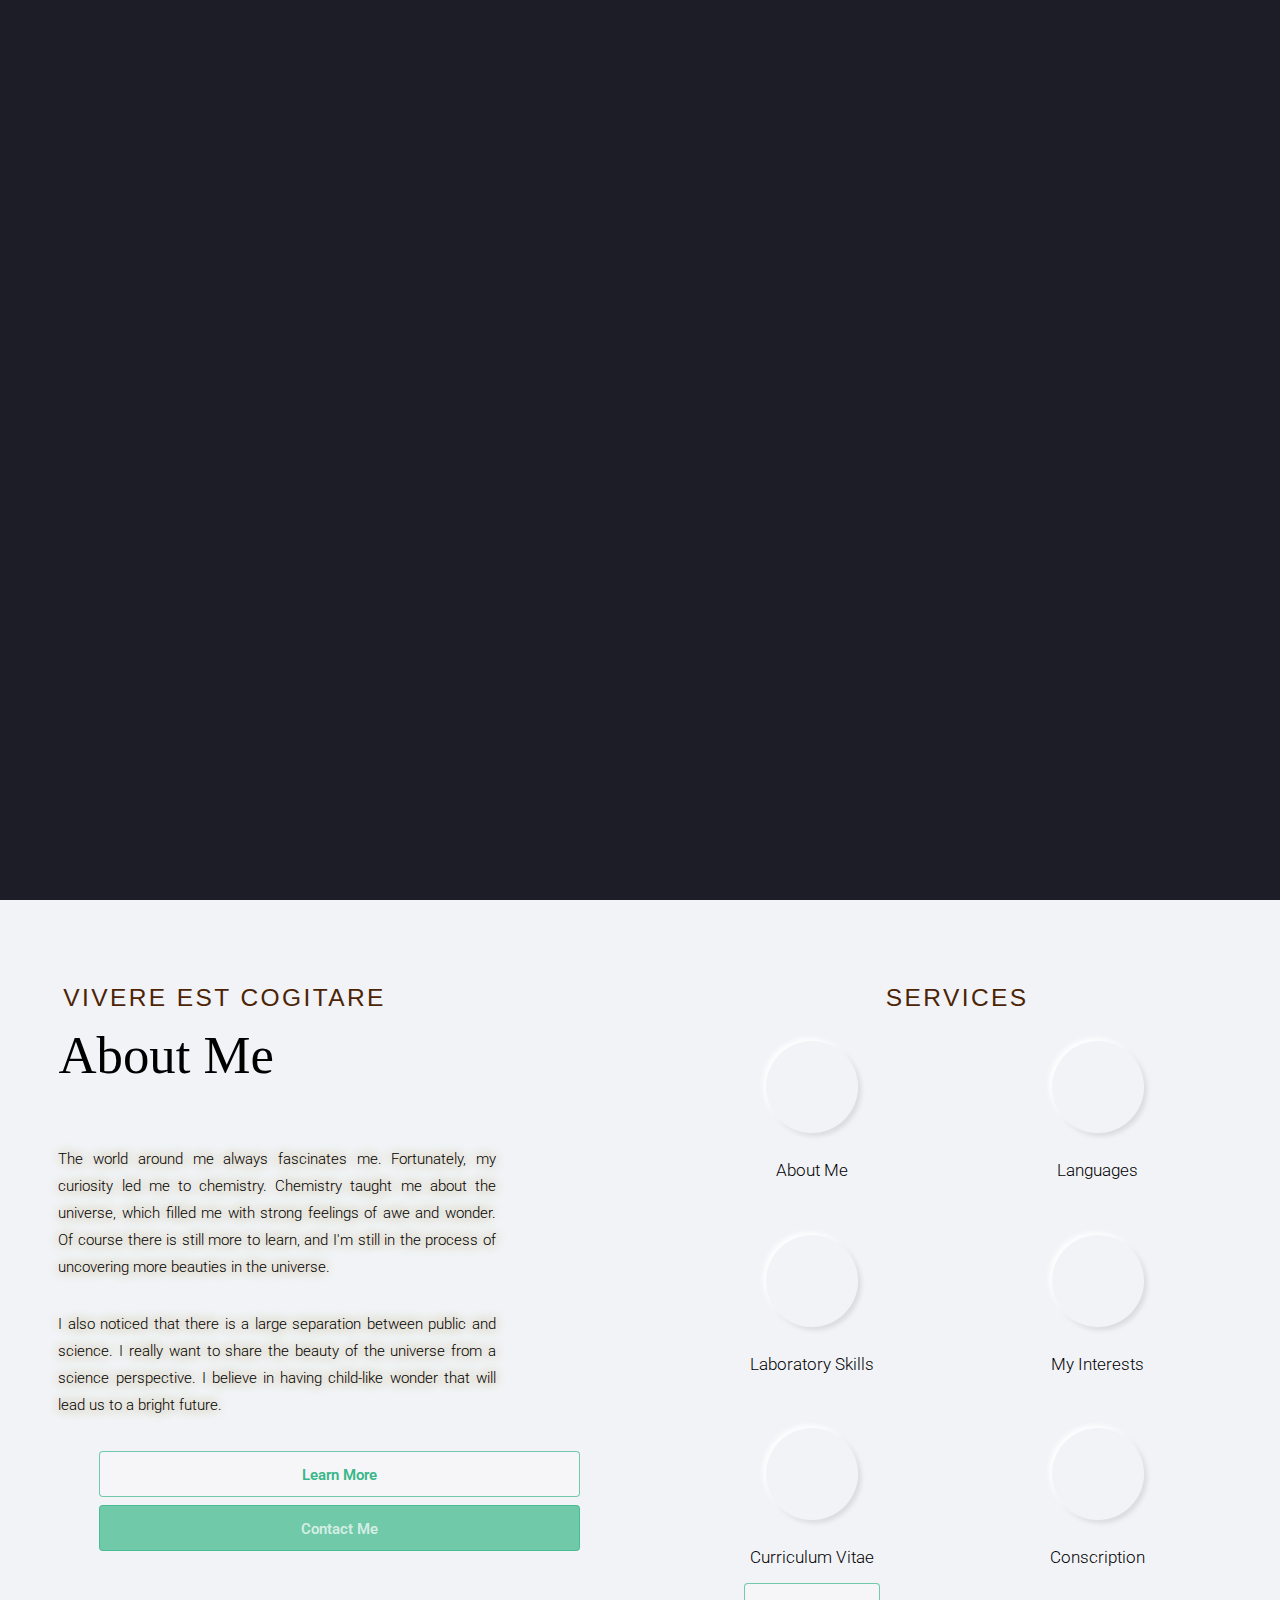
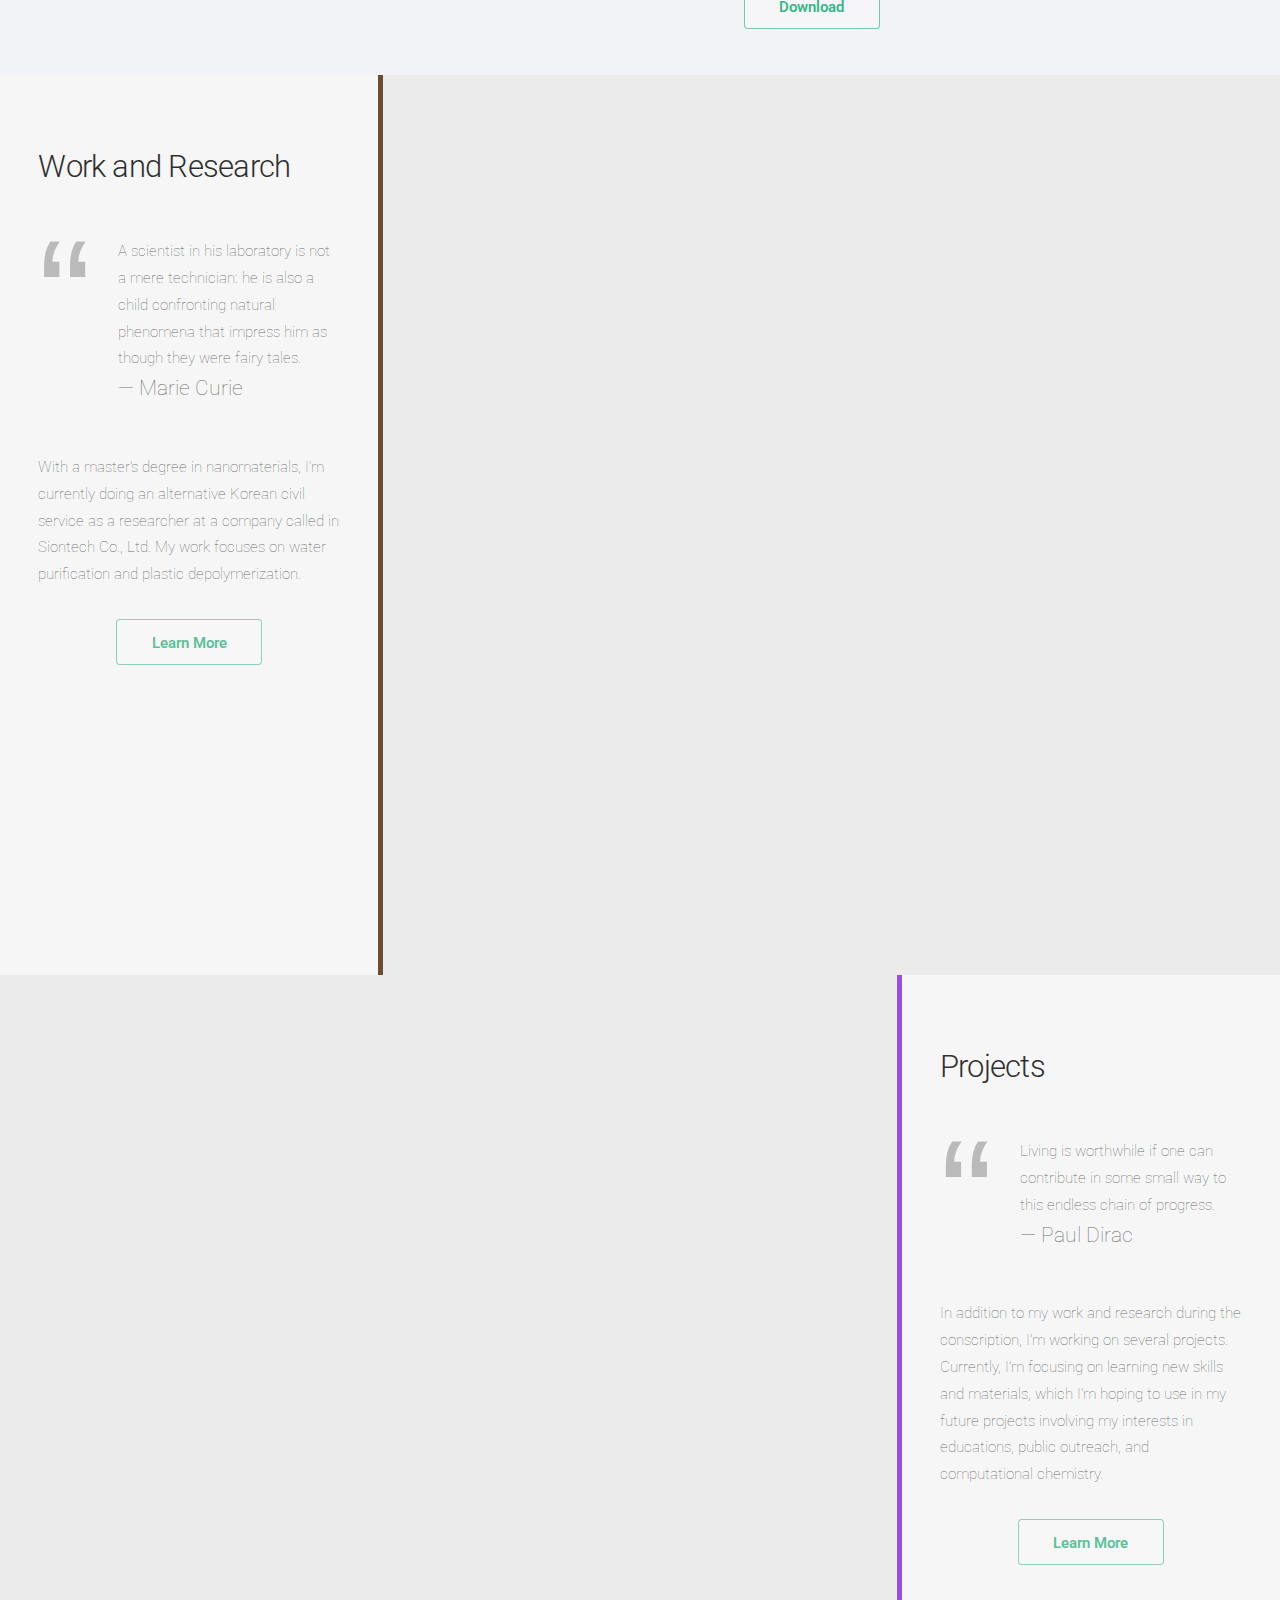
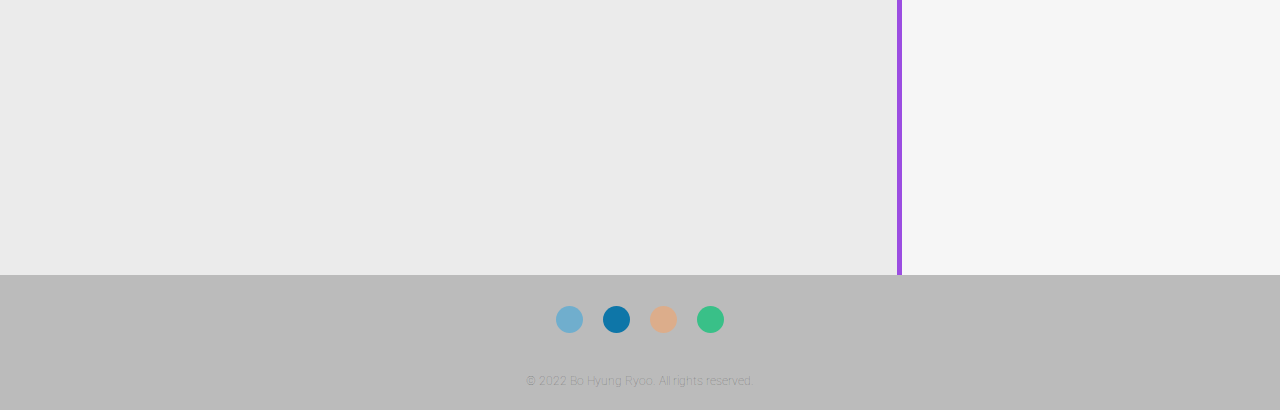
==== commit 8e14960e: "Footing update" ====
--- a/index.html
+++ b/index.html
@@ -88,7 +88,7 @@
 							<p class="justify text-shadow animate-this"><strong>
 								I also noticed that there is a large separation between public and science. 
 								I really want to share the beauty of the universe from a science perspective. 
-								I believe in having child-like wonder that will lead us to the bright future.
+								I believe in having child-like wonder that will lead us to a bright future.
 							</strong></p>
 							<div class="about-profile-button" >
 								<a href="aboutMe.html" class="button" style="width: 80%;">Learn More</a>
@@ -246,7 +246,7 @@
 						<li><a href="mailto:BoHyungRyoo@gmail.com" class="icon solid circle fa-envelope"><span class="label">Email</span></a></li>
 					</ul>
 					<ul class="copyright">
-						<li>&copy; 2021 Bo Hyung Ryoo. All rights reserved.</li>
+						<li>&copy; 2022 Bo Hyung Ryoo. All rights reserved.</li>
 					</ul>
 				</footer>
 
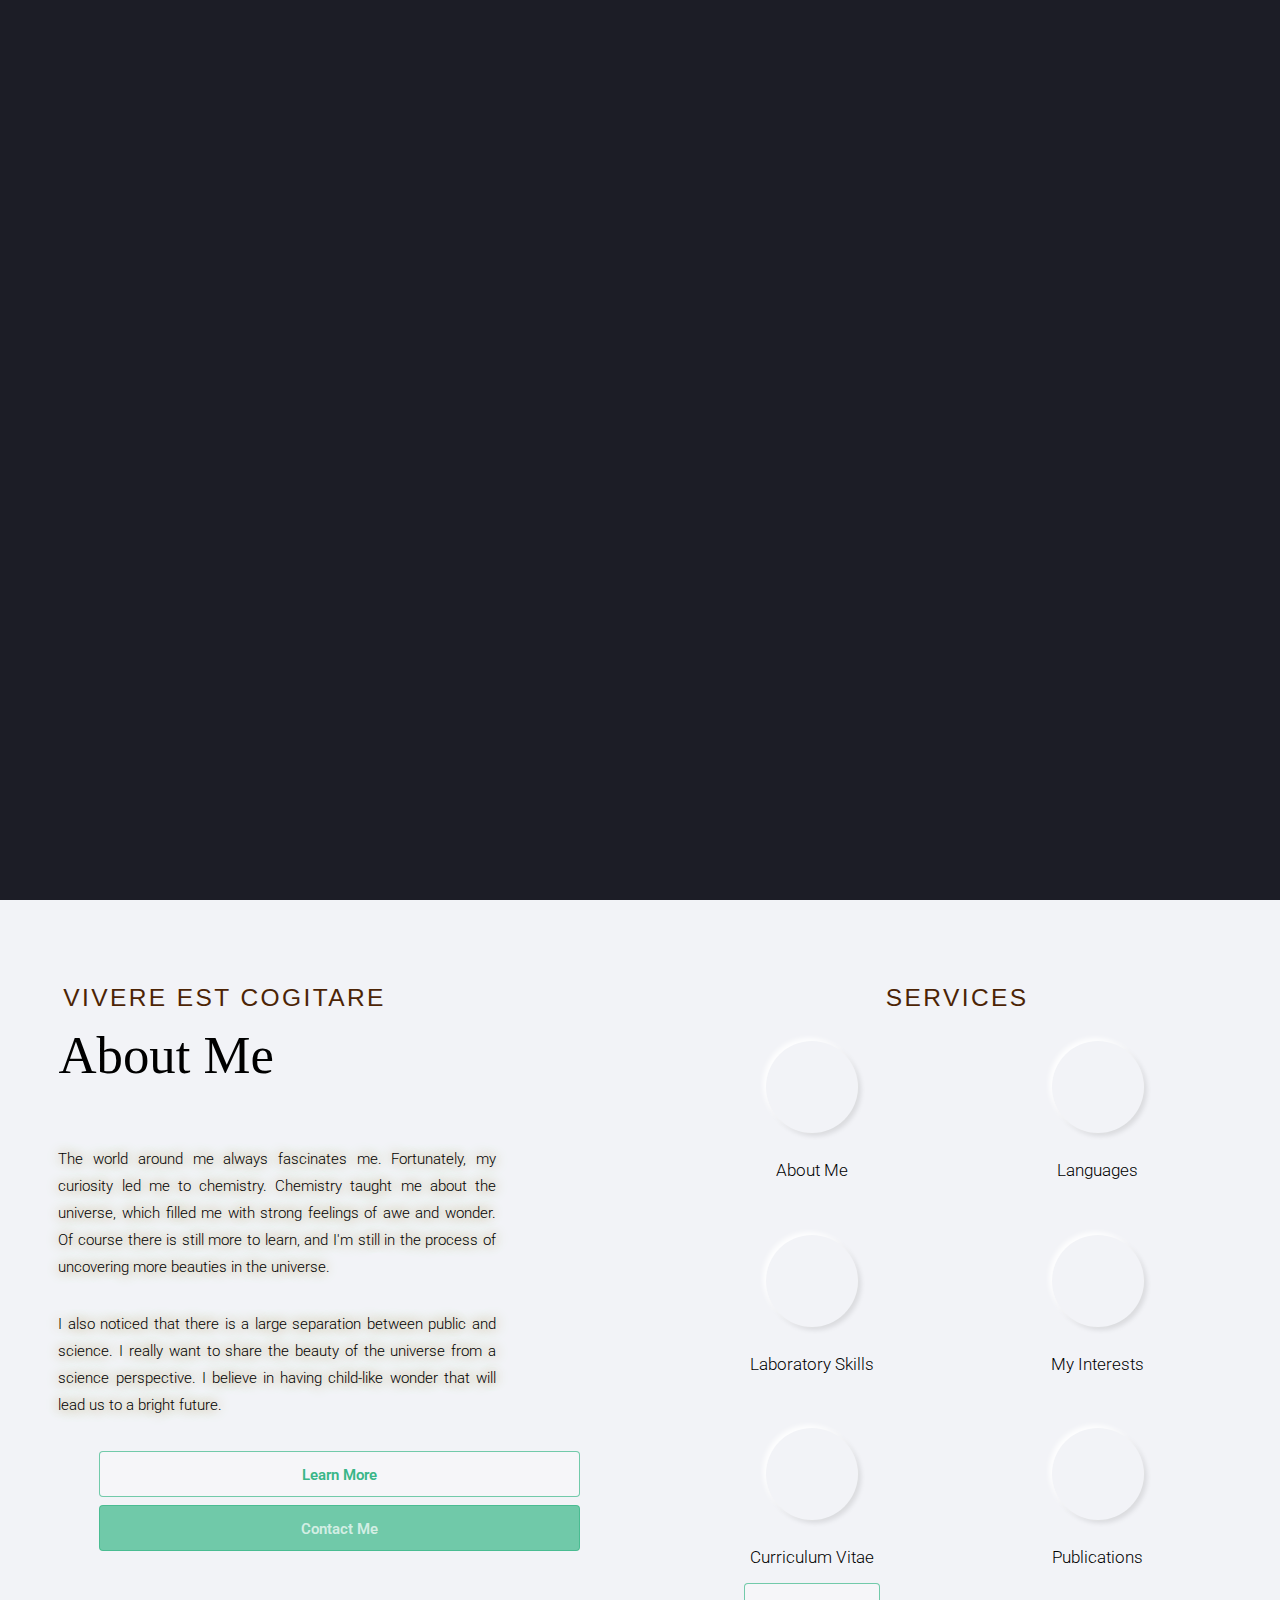
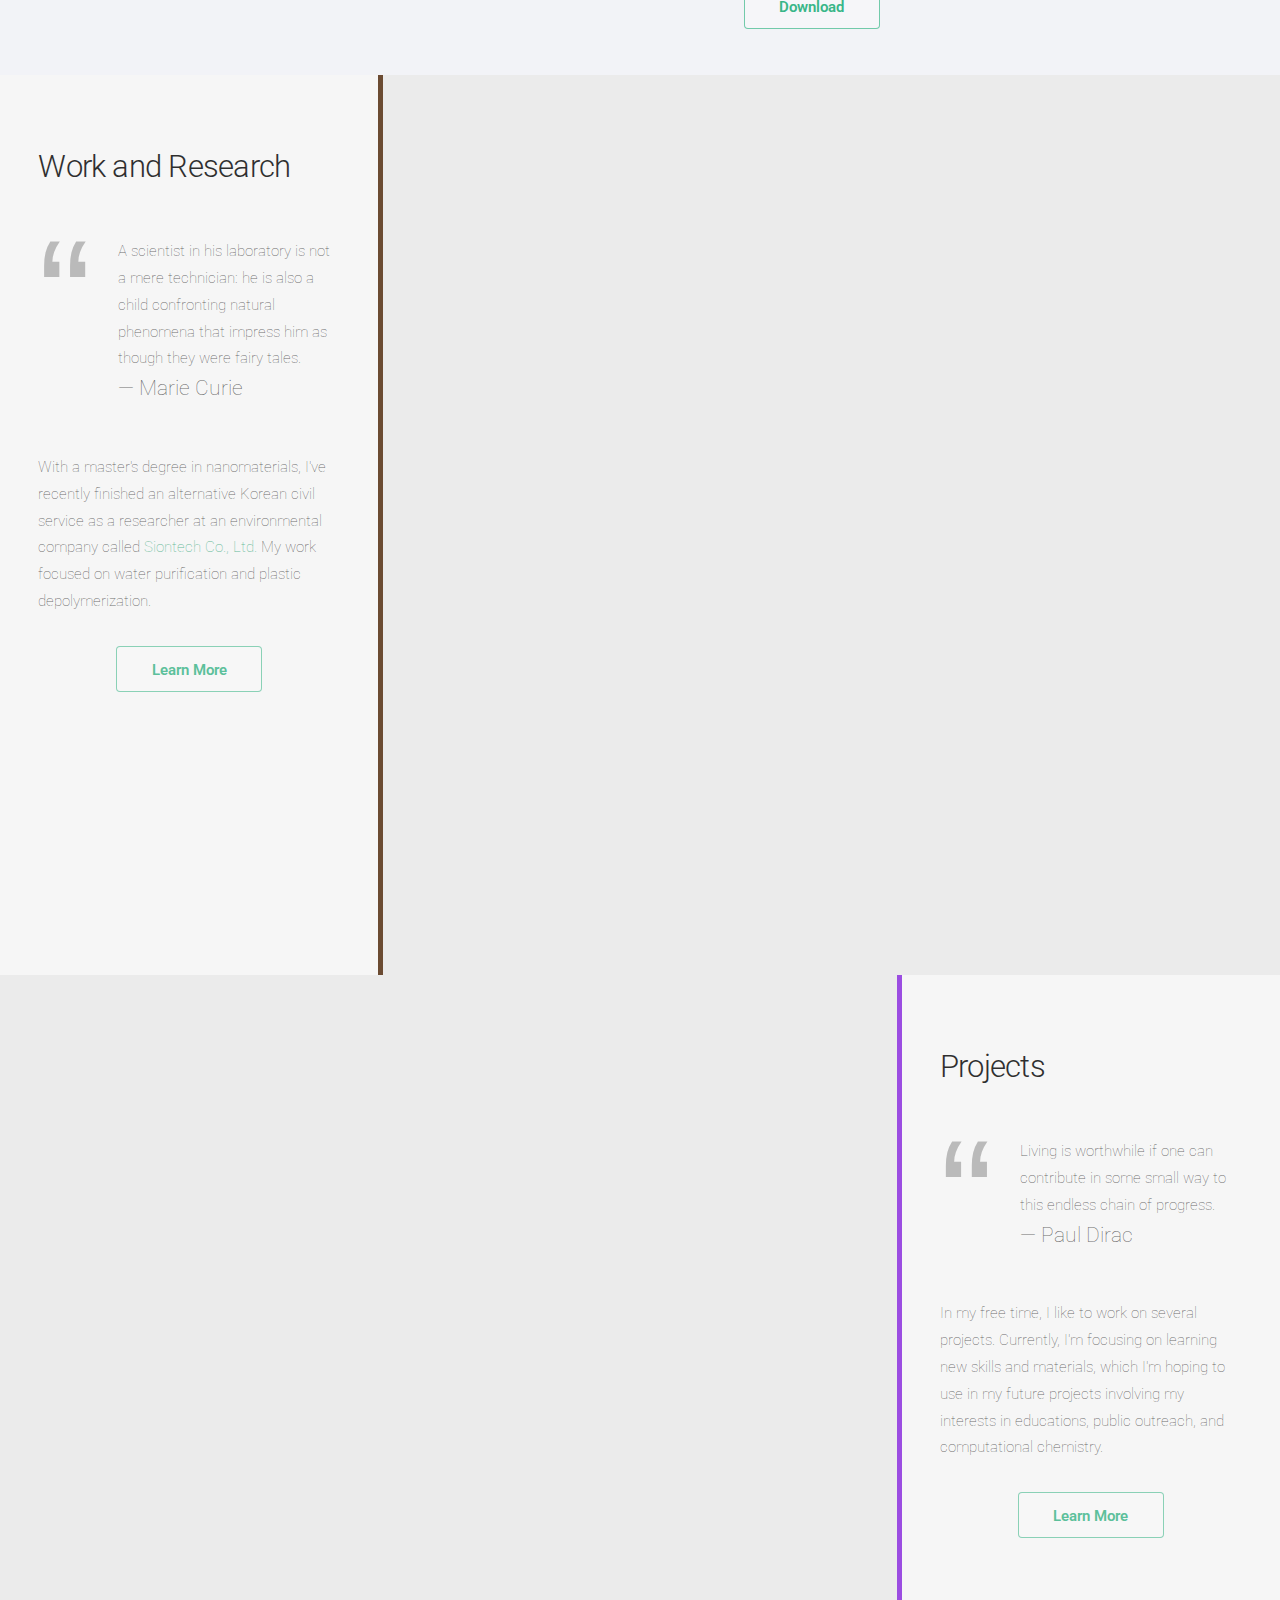
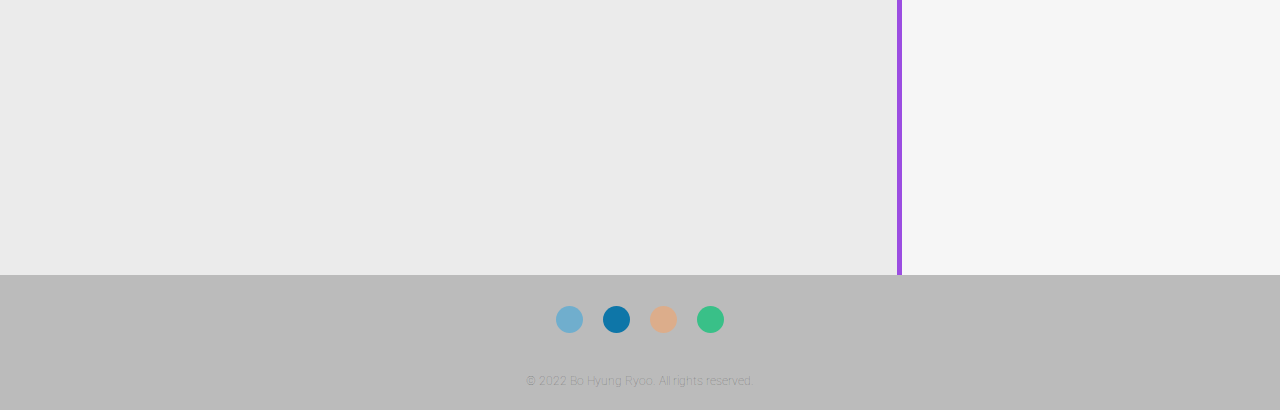
==== commit 2996ce7a: "Update Oct" ====
--- a/index.html
+++ b/index.html
@@ -41,9 +41,9 @@
 							<h1>Bo Hyung Ryoo</h1>
 							<h3>Materials Chemist</h3>
 
-							<p> Technical Research Personnel 
-							<br>Korean Military Service
-							<br>Senior Researcher at Siontech</p>
+							<p> 
+							<br>
+							<br></p>
 						
 
 						</header>
@@ -139,14 +139,14 @@
 										</div>
 									</section>
 									<section class="col-6 col-6-xsmall">
-										<span><a href="https://www.mma.go.kr/eng/contents.do?mc=mma0000838" style="margin-bottom: 0.5em;" class="icon solid intr major fas fa-calendar-alt"></a></span>
-										<h4 style="line-height: 1em;">Conscription</h4>
-										<p id="conscriptiontimer"></p>
+										<span><a href="publish.html" style="margin-bottom: 0.5em;" class="icon solid intr major fas fa-book"></a></span>
+										<h4 style="line-height: 1em;">Publications</h4>
+										<!-- <p id="conscriptiontimer"></p> -->
 		
 										<!--Conscription timer-->
-										<script>
+										<!-- <script>
 										// Set the date we're counting down to
-										var byeconscription = new Date("Sep 23, 2022 18:00:00").getTime();
+										var byeconscription = new Date("Sep 24, 2022 18:00:00").getTime();
 										var initialcons = new Date("Sep 23, 2019 9:00:00").getTime();
 		
 										// Update the count down every 1 second
@@ -177,7 +177,7 @@
 												document.getElementById("conscriptiontimer").innerHTML = "I am a free man";
 										  }
 										}, 1000);
-										</script>
+										</script> -->
 									</section>
 								</div>
 							</div>			
@@ -200,8 +200,8 @@
 								<cite>Marie Curie</cite>
 								</blockquote>
 						</header>
-						<p> With a master's degree in nanomaterials, I'm currently doing an alternative Korean civil service as a researcher at a company called in Siontech Co., Ltd.
-							My work focuses on water purification and plastic depolymerization.
+						<p> With a master's degree in nanomaterials, I've recently finished an alternative Korean civil service as a researcher at an environmental company called 
+							<a href="https://www.siontech.com/english">Siontech Co., Ltd.</a> My work focused on water purification and plastic depolymerization.
 						</p>
 						<div style="margin:auto; text-align: center;">
 							<a href="works.html" class="button">Learn More</a>
@@ -220,7 +220,7 @@
 									<cite>Paul Dirac</cite>
 						</header>
 						<p>
-							In addition to my work and research during the conscription, I'm working on several projects. 
+							In my free time, I like to work on several projects. 
 							Currently, I'm focusing on learning new skills and materials, which I'm hoping to use in my future projects involving my interests in educations, public outreach, and computational chemistry.
 							<!-- Currently, my projects involve my interests in chemistry/science educations, public outreach, and computational chemistry. -->
 						</p>
--- a/assets/css/main.css
+++ b/assets/css/main.css
@@ -4387,6 +4387,12 @@
 				padding: 2em 1em;
 			}
 
+		.patentCountries {
+			padding-left: 1.5em;
+			font-size: medium;
+			text-align: justify;
+		}
+
 	}
 
 
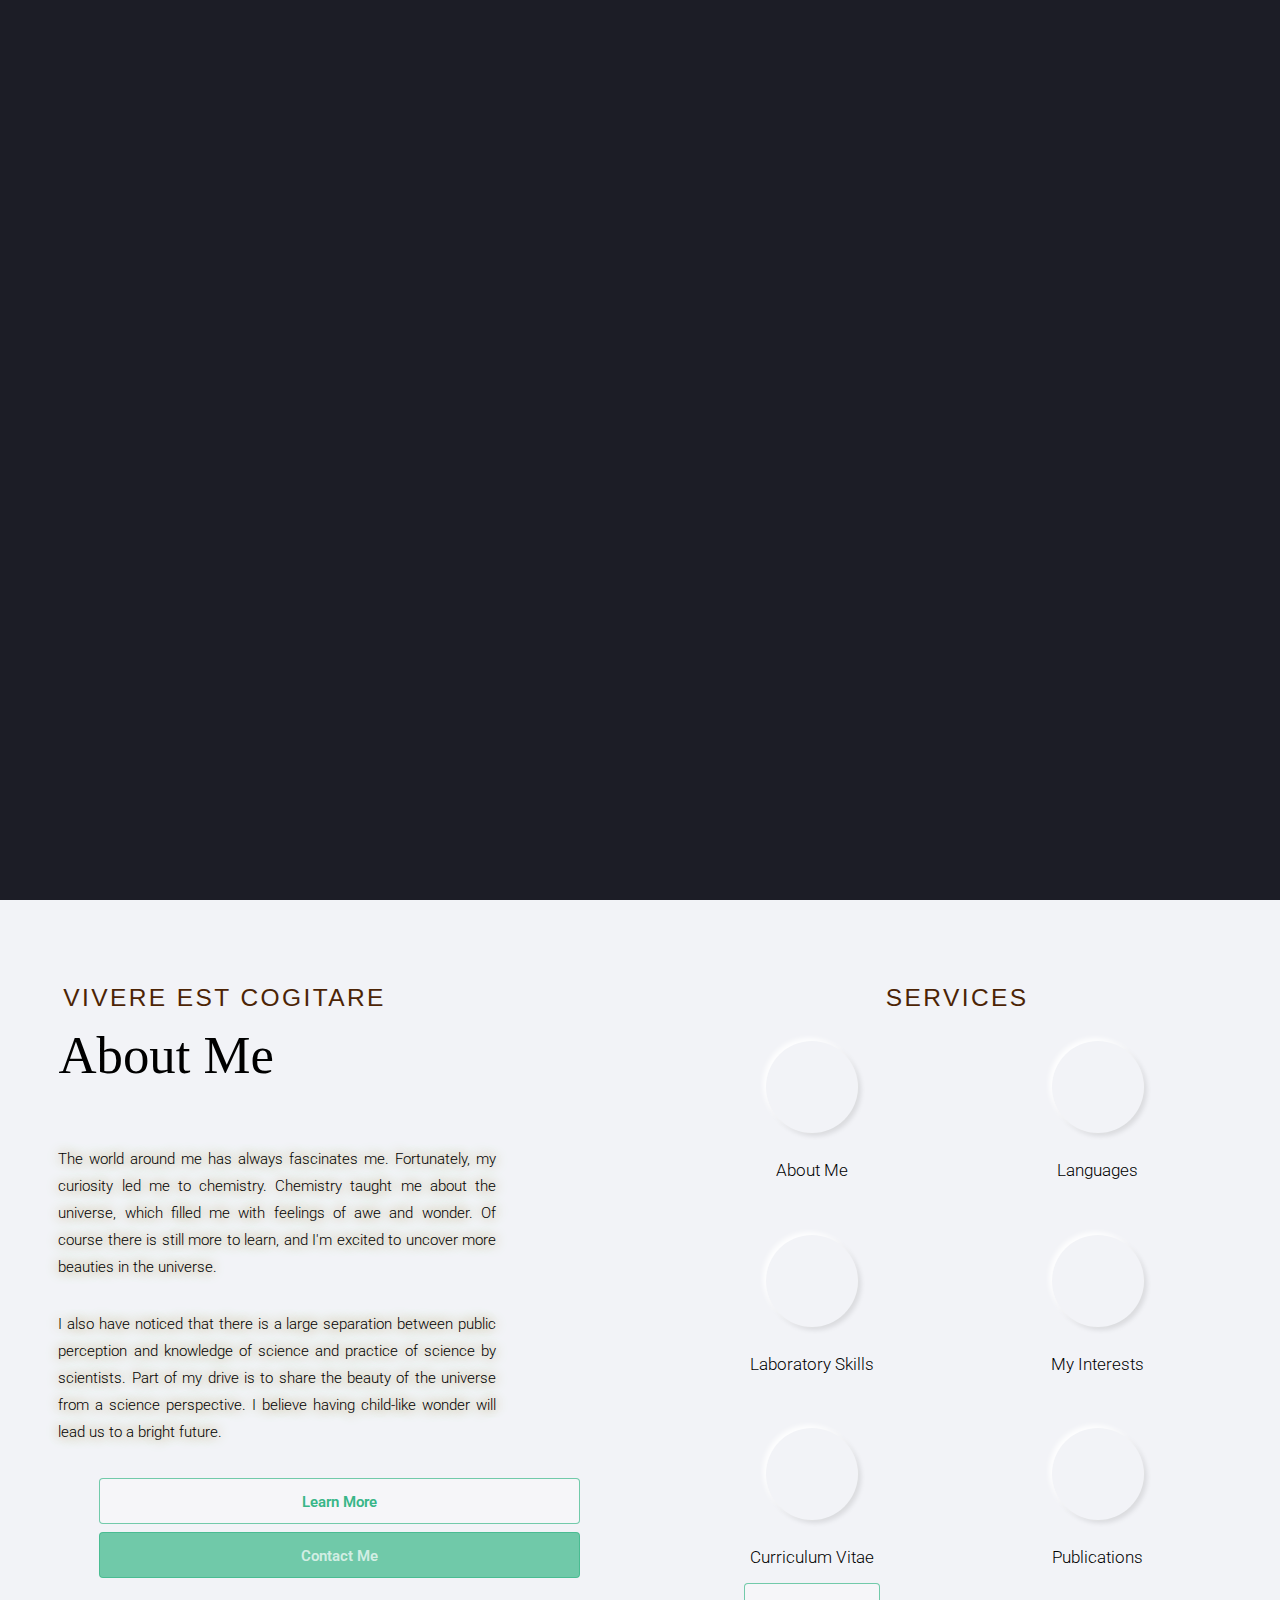
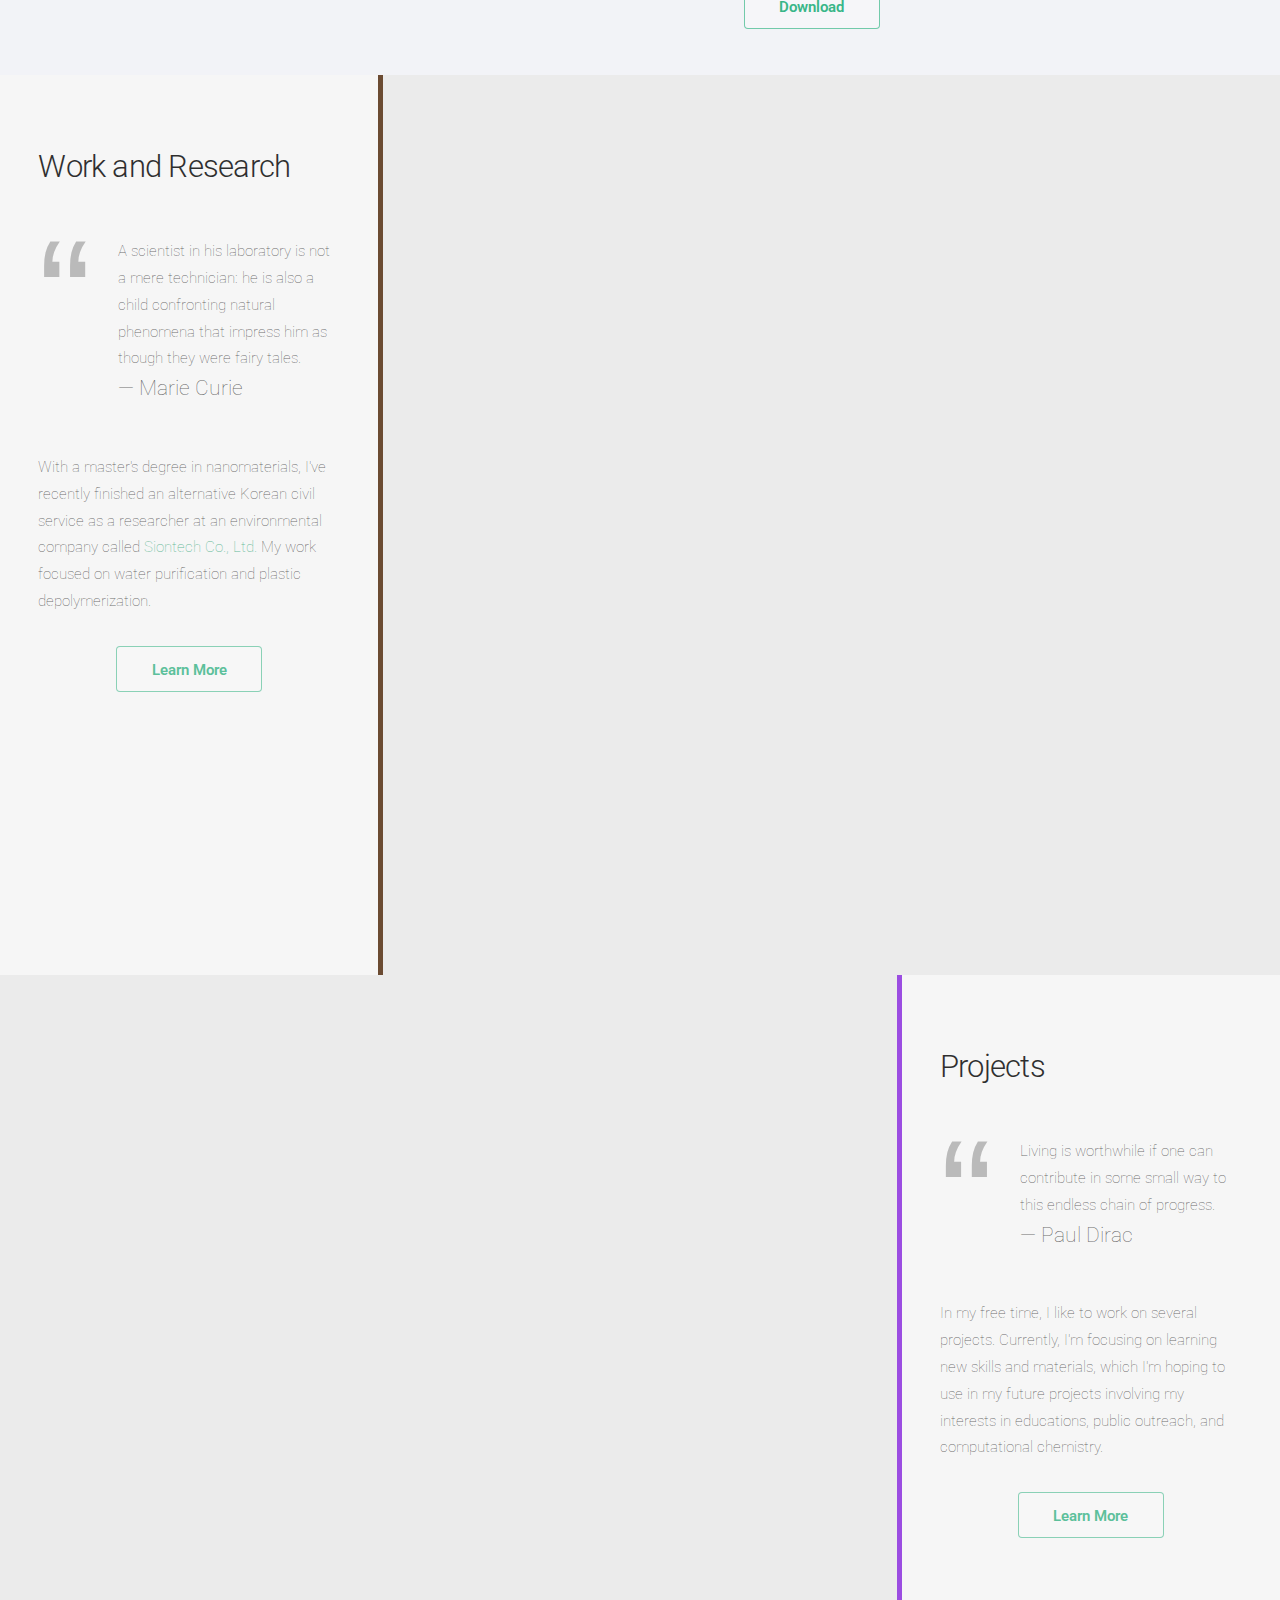
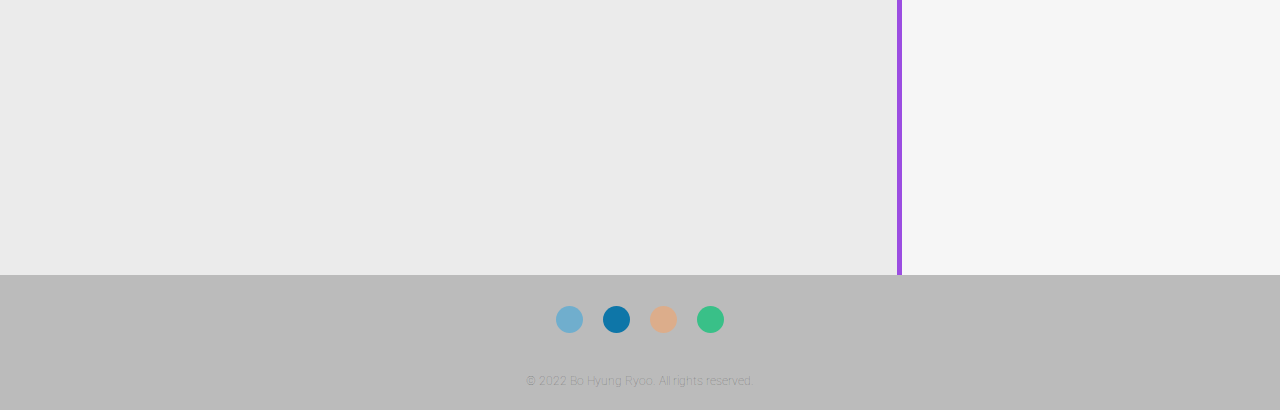
==== commit 6fcf8dc0: "Millstone suggestions" ====
--- a/index.html
+++ b/index.html
@@ -48,7 +48,7 @@
 
 						</header>
 
-						<span class="face-image"><img src="images/img05282021/IMG_1712.jpg" style="width:100%; height: 100%;"alt="" /></span>
+						<span class="face-image"><img src="images/img05282021/IMG_1822.jpeg" style="width:100%; height: 100%;"alt="" /></span>
 					</div>
 					<div style="margin-top: 0;">
 						<ul class="face-section-links">
@@ -81,14 +81,14 @@
 
 							<div class="about-description">
 							<p class="lead justify text-shadow animate-this"><strong>
-								The world around me always fascinates me. Fortunately, my curiosity led me to chemistry.
-									Chemistry taught me about the universe, which filled me with strong feelings of awe and wonder.
-									Of course there is still more to learn, and I'm still in the process of uncovering more beauties in the universe. 
+								The world around me has always fascinates me. Fortunately, my curiosity led me to chemistry.
+									Chemistry taught me about the universe, which filled me with feelings of awe and wonder.
+									Of course there is still more to learn, and I'm excited to uncover more beauties in the universe. 
 							</strong></p>
 							<p class="justify text-shadow animate-this"><strong>
-								I also noticed that there is a large separation between public and science. 
-								I really want to share the beauty of the universe from a science perspective. 
-								I believe in having child-like wonder that will lead us to a bright future.
+								I also have noticed that there is a large separation between public perception and knowledge of science and practice of science by scientists. 
+								Part of my drive is to share the beauty of the universe from a science perspective. 
+								I believe having child-like wonder will lead us to a bright future.
 							</strong></p>
 							<div class="about-profile-button" >
 								<a href="aboutMe.html" class="button" style="width: 80%;">Learn More</a>
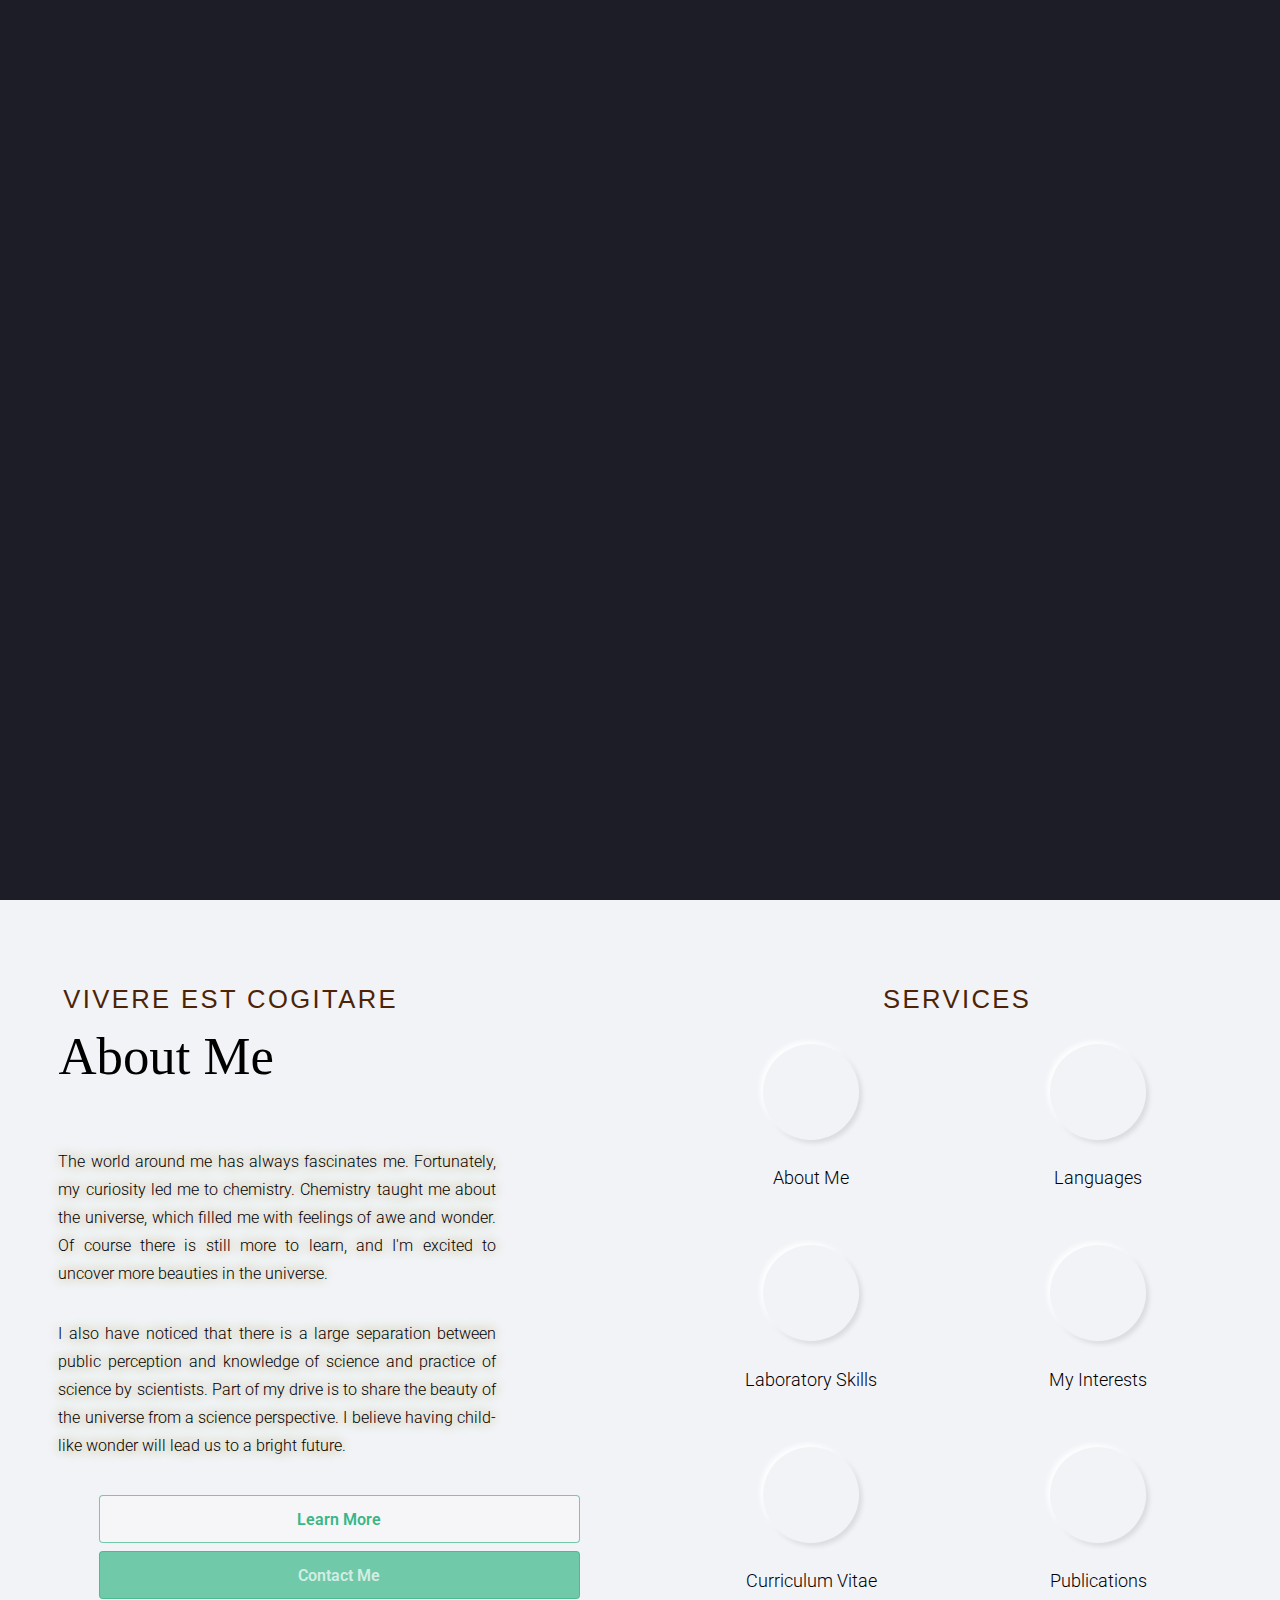
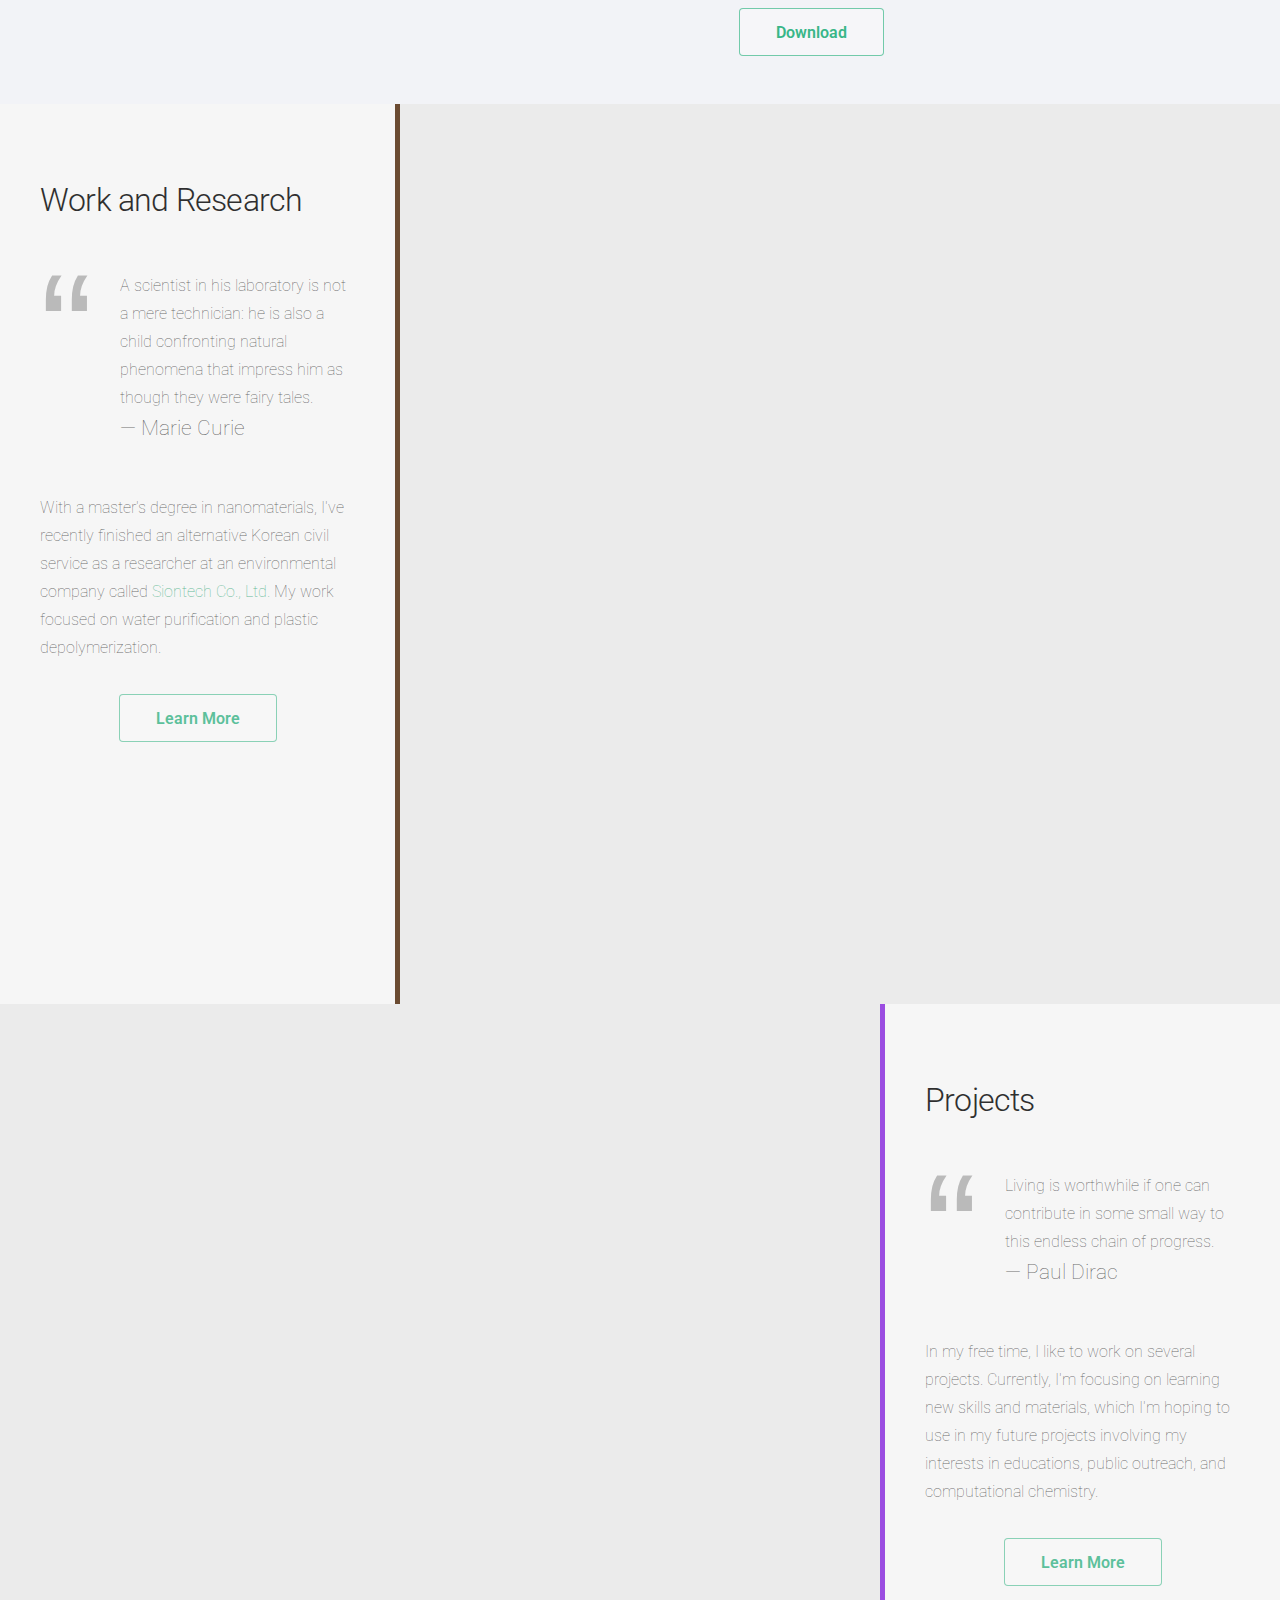
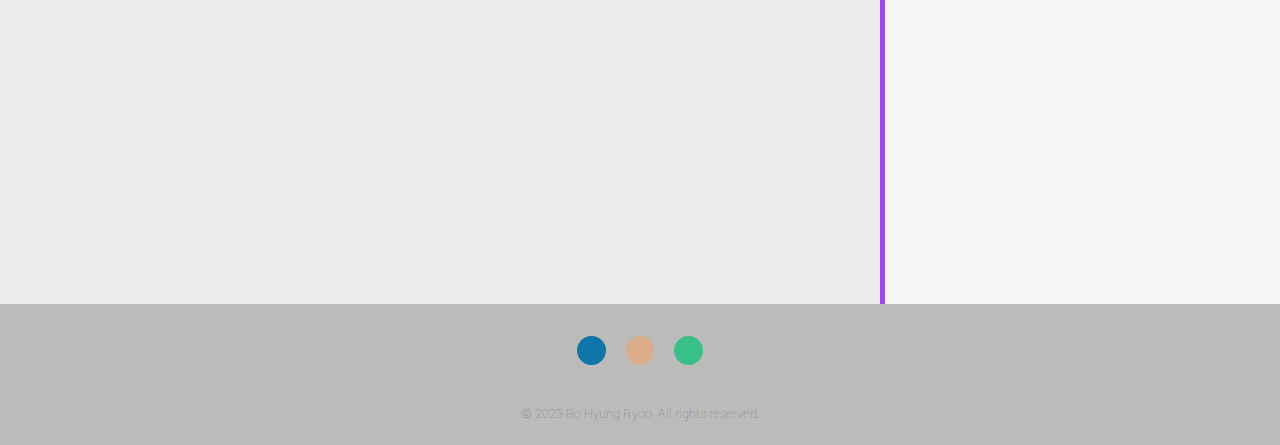
==== commit 11f3bace: "s" ====
--- a/index.html
+++ b/index.html
@@ -39,16 +39,15 @@
 					<div class="face-content">
 						<header>
 							<h1>Bo Hyung Ryoo</h1>
-							<h3>Materials Chemist</h3>
-
-							<p> 
-							<br>
-							<br></p>
+							<h3>Graduate Student 
+							<p> @ The University of Pennsylvania
+							<br> 
+							<br></p></h3>
 						
 
 						</header>
 
-						<span class="face-image"><img src="images/img05282021/IMG_1822.jpeg" style="width:100%; height: 100%;"alt="" /></span>
+						<span class="face-image"><img src="images/img05282021/20230704_face.jpg" style="width:100%; height: 100%;"alt="" /></span>
 					</div>
 					<div style="margin-top: 0;">
 						<ul class="face-section-links">
@@ -236,17 +235,17 @@
 			<!-- Footer -->
 				<footer>
 					<ul class="icons">
-						<li><a href="#" class="icon brands circle fa-twitter"><span class="label">Twitter</span></a></li>
+						<!-- <li><a href="https://twitter.com/B__Ryoo" class="icon brands circle fa-twitter"><span class="label">Twitter</span></a></li> -->
 						<!-- <li><a href="#" class="icon brands circle fa-facebook-f"><span class="label">Facebook</span></a></li> -->
 						<li><a href="https://linkedin.com/in/Ryoo" class="icon brands circle fa-linkedin-in"><span class="label">LinkedIn</span></a></li>
 						<!-- <li><a href="#" class="icon brands circle fa-google-plus-g"><span class="label">Googleplus</span></a></li> -->
-						<!-- <li><a href="#" class="icon brands circle fa-instagram"><span class="label">Instagram</span></a></li> -->
+						<!-- <li><a href="https://www.instagram.com/bohyungryoo/" class="icon brands circle fa-instagram"><span class="label">Instagram</span></a></li> -->
 						<!-- <li><a href="#" class="icon brands circle fa-whatsapp"><span class="label">WhatsApp</span></a></li> -->
 						<li><a href="https://github.com/Ryoo" class="icon brands circle fa-github"><span class="label">GitHub</span></a></li>
 						<li><a href="mailto:BoHyungRyoo@gmail.com" class="icon solid circle fa-envelope"><span class="label">Email</span></a></li>
 					</ul>
 					<ul class="copyright">
-						<li>&copy; 2022 Bo Hyung Ryoo. All rights reserved.</li>
+						<li>&copy; 2023 Bo Hyung Ryoo. All rights reserved.</li>
 					</ul>
 				</footer>
 
--- a/assets/css/main.css
+++ b/assets/css/main.css
@@ -110,9 +110,14 @@
 	}
 
 		a:hover {
-			color: #43af84 !important;
+			color: #219164 !important;
 			border-bottom-color: transparent;
 		}
+		a b {color: #43af84 !important;} 
+			a b:hover{
+				color: #219164 !important;
+				border-bottom-color: transparent;
+			}
 
 	strong, b {
 		color: #000;
@@ -3230,6 +3235,7 @@
 		}
 
 /* Publish Sections */
+
 .patents {
 	text-align: justify;
 }
@@ -3242,6 +3248,7 @@
 
 .patents i {
 	font-size: 0.8em;
+	font-weight: 100;
 }
 
 .patentCountries li {
@@ -3944,8 +3951,9 @@
 		/* Basic */
 
 			body, input, select, textarea {
-				font-size: 11.5pt;
-			}
+				font-size: 12pt;
+			}
+			
 
 		/* mainViewer */
 
@@ -3998,9 +4006,10 @@
 		/* Basic */
 
 			body, input, select, textarea {
-				font-size: 12pt;
-			}
-		
+				font-size: 11pt;
+				font-weight: 300;
+			}
+			b {font-weight: 600;}
 
 			.about-profile {padding-right: 4rem;}
 			.about-services {padding-left: 4rem;}
@@ -4017,6 +4026,10 @@
 				width: 95%;}
 			#face .face-content .face-image {margin: 1em;}
 
+			#face .face-content header h1 {font-size: 4.8rem;}
+			#face .face-content header h3 {font-size: 2.5rem;}
+			#face .face-content header p {font-size: 0.7em;}
+
 
 
 			
@@ -4087,9 +4100,10 @@
 
 	@media only screen and (max-width:900px) {
 		#face .face-content {padding: 5em 1.5em 3em 1.5em;}
-		#face .face-content header h3 {font-size: 2rem;}
+		
 		#face .face-content header h1 {font-size: 4.8rem;}
-		#face .face-content header p {font-size: 1.2em;}
+		#face .face-content header h3 {font-size: 2.5rem;}
+		#face .face-content header p {font-size: 0.7em;}
 	
 		
 		.face-content-tablecell h1 br {display: none;}
@@ -4144,6 +4158,10 @@
 				font-size: 1em;
 			}
 
+			/* #face .face-content header h1 {font-size: 3.5em;} */
+			#face .face-content header h3 {font-size: 2.5em;}
+			#face .face-content header p {font-size: 0.7em;}
+
 		/* Section/Article */
 
 		
@@ -4198,6 +4216,7 @@
 			.about-profile, .about-services {
 				padding-top: 5rem;
 			}
+			
 
 
 		/* Nav */
@@ -4411,8 +4430,8 @@
 		}
 		#face .face-content header {margin-bottom: 1.5em;}
 		#face .face-content header h1 {font-size: 4em;}
-		#face .face-content header h3 {font-size: 1.8em;}
-		#face .face-content header p {font-size: 1em;}
+		#face .face-content header h3 {font-size: 2.2em;}
+		#face .face-content header p {font-size: 0.7em;}
 		.scroll-icon {right: 10px;}
 		.about-profile, .about-services { padding-left: 35px; padding-right: 35px;}
 	}
@@ -4432,7 +4451,8 @@
 			}
 
 			#face .face-content header h1 {font-size: 3.5em;}
-			#face .face-content header h3 {font-size: 1.5em;}
+			#face .face-content header h3 {font-size: 1.8em;}
+			#face .face-content header p {font-size: 0.7em;}
 
 			.page-title {
 				width:80%;
@@ -4506,12 +4526,12 @@
 			min-height: 654px;
 		}
 		#face .face-content header h1 {font-size: 3em;}
-		#face .face-content header h3 {font-size: 1.2em;}
-		#face .face-content header p {font-size: 0.78em;}
+		#face .face-content header h3 {font-size: 1.4em;}
+		#face .face-content header p {font-size: 0.7em;}
 	
 		.face-content-tablecell .face-bottom-text {padding-right: 0;}
+		.face-content-tablecell h1 {font-size: 3.2rem;}
 		.face-content-tablecell h3 {font-size: 1.4rem;}
-		.face-content-tablecell h1 {font-size: 3.2rem;}
 		.face-content-tablecell .face-section-links {margin: 1.5rem 0 0 0;}
 		.about-profile, .about-services {padding-left: 25px; padding-right: 25px;}
 		.about-services {text-align: center;}
